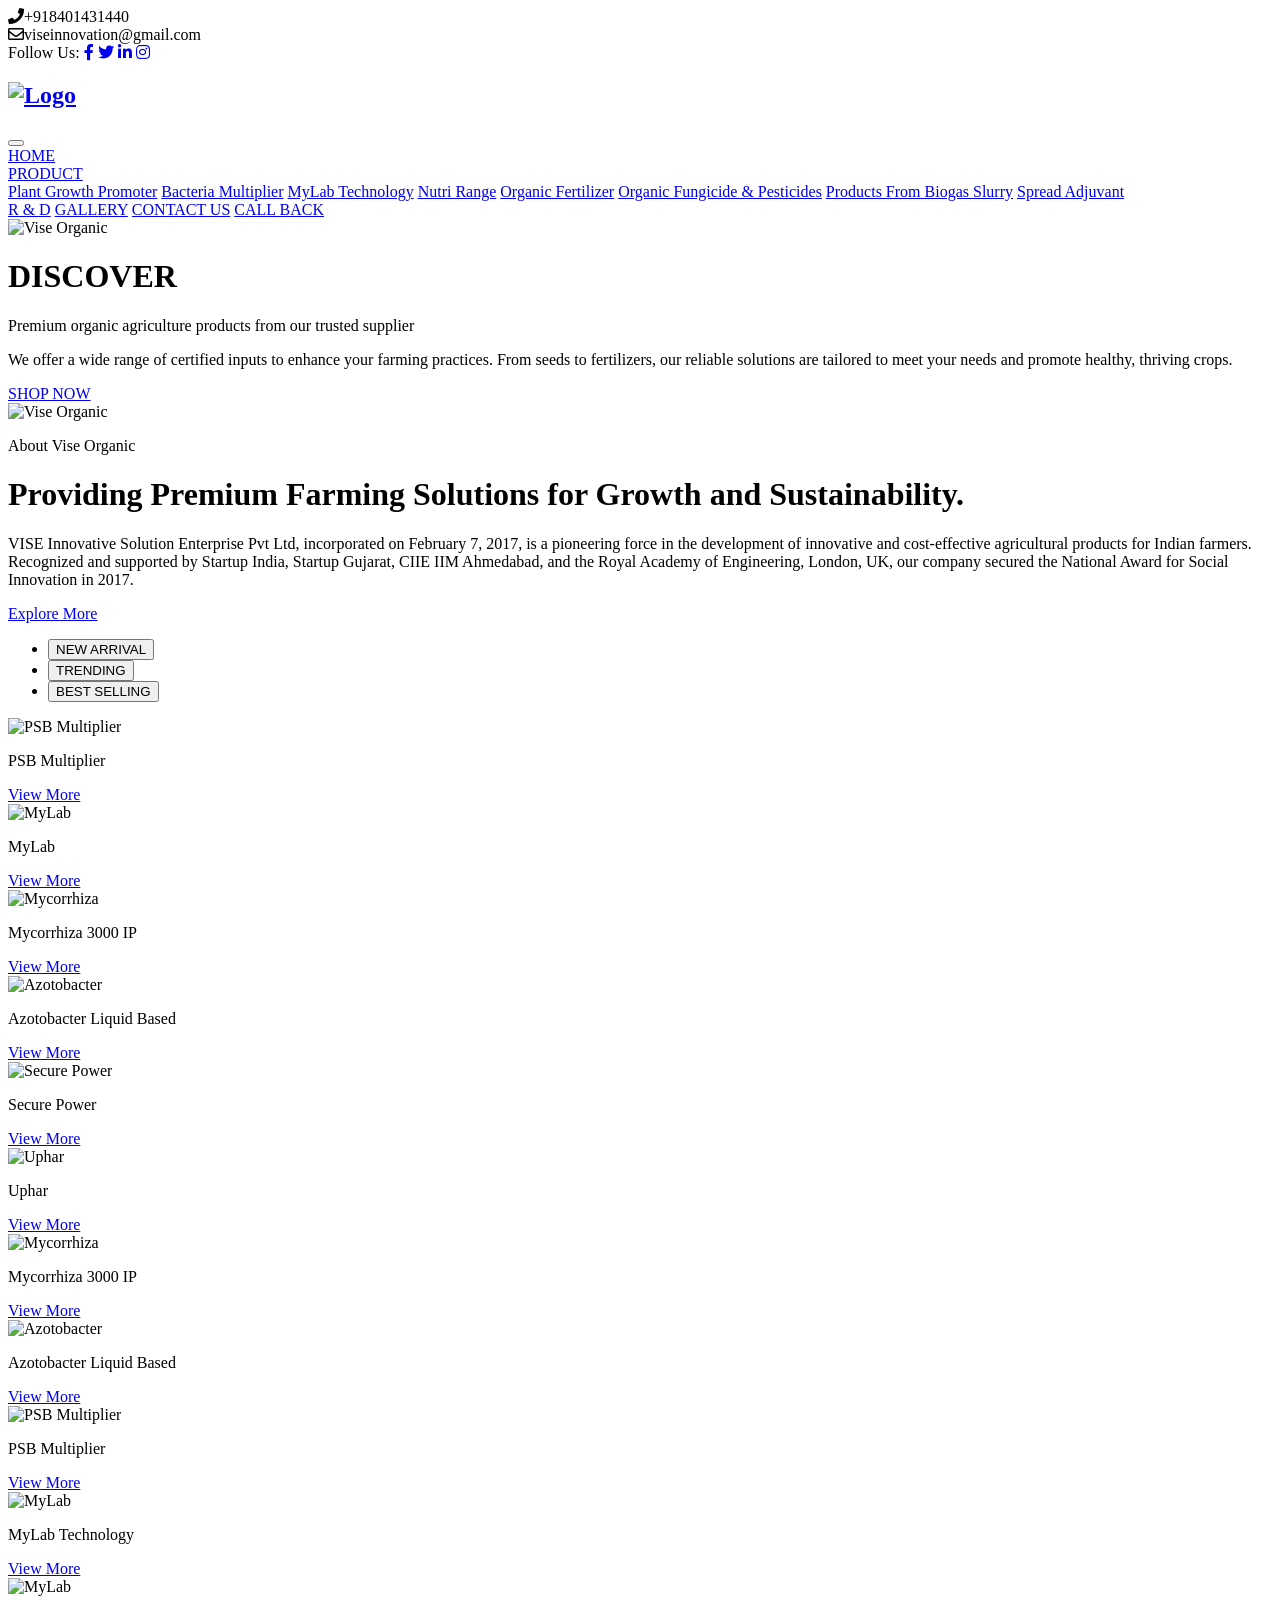
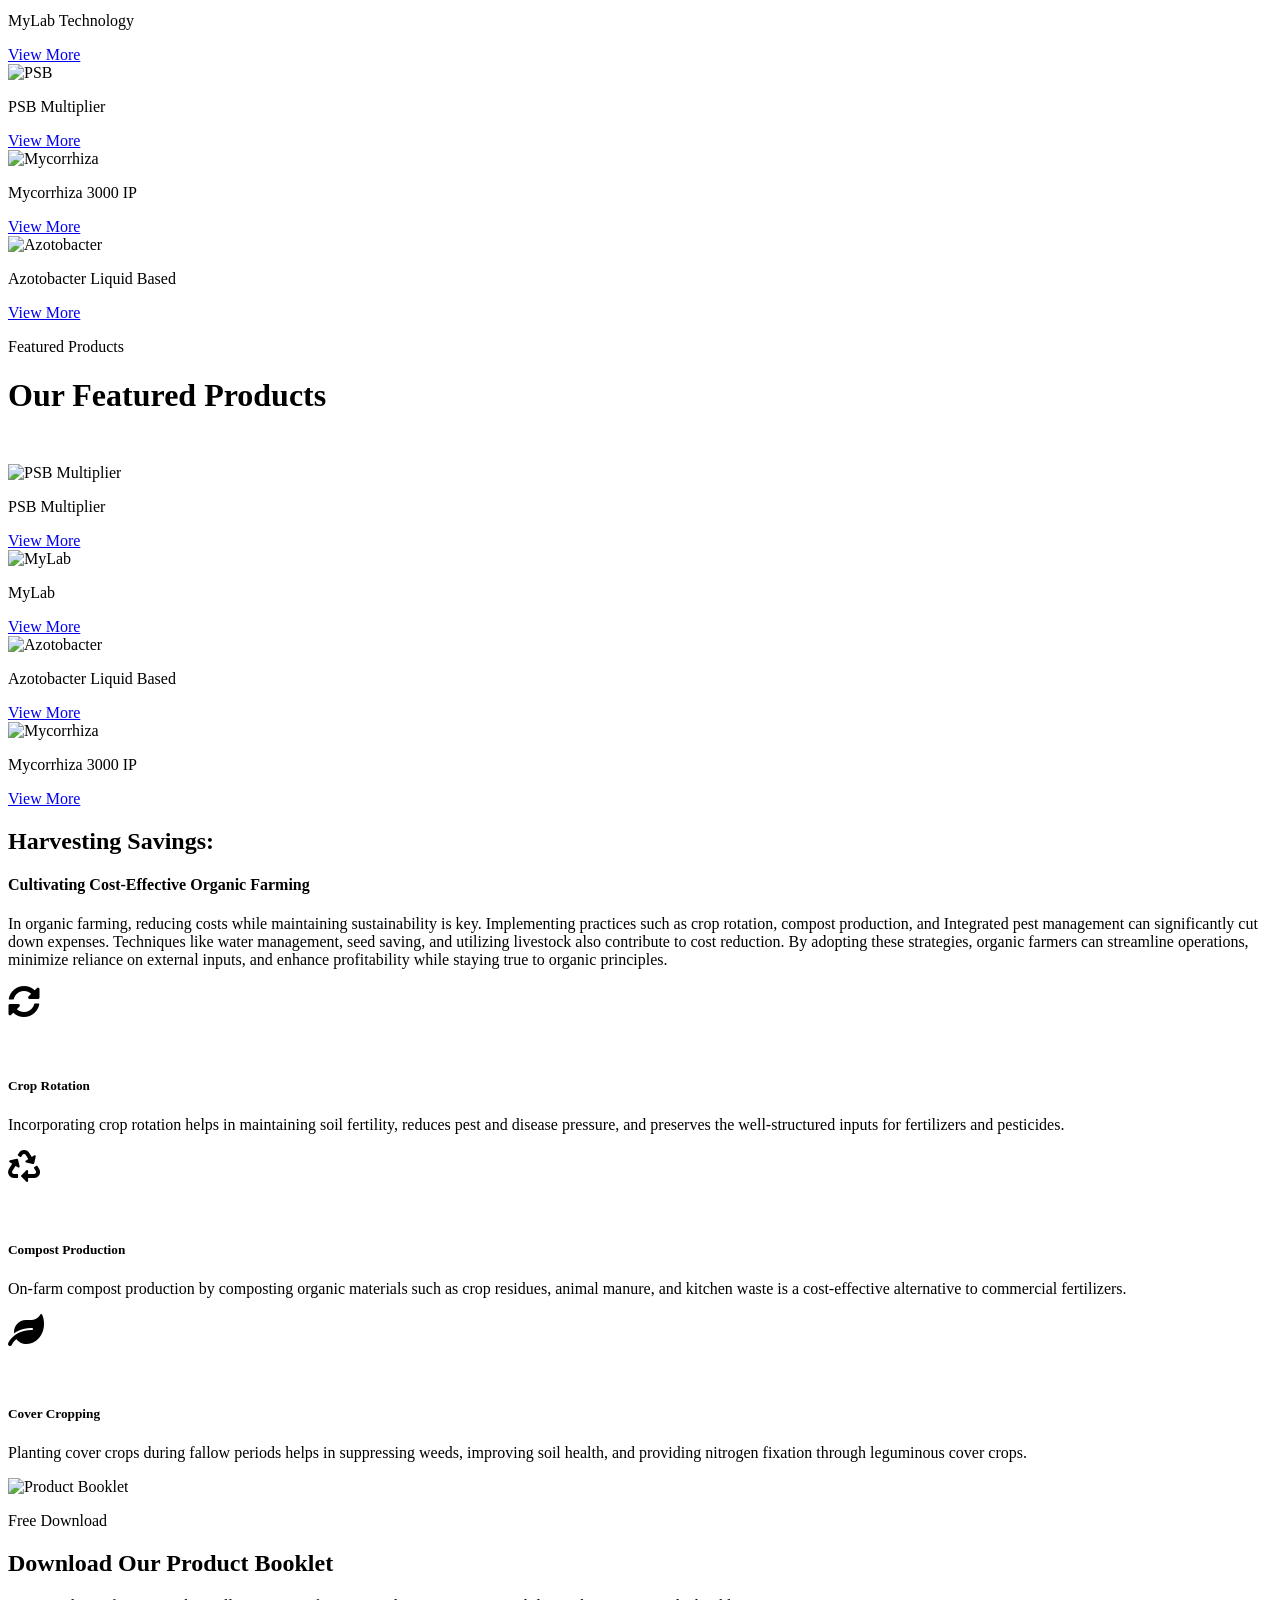
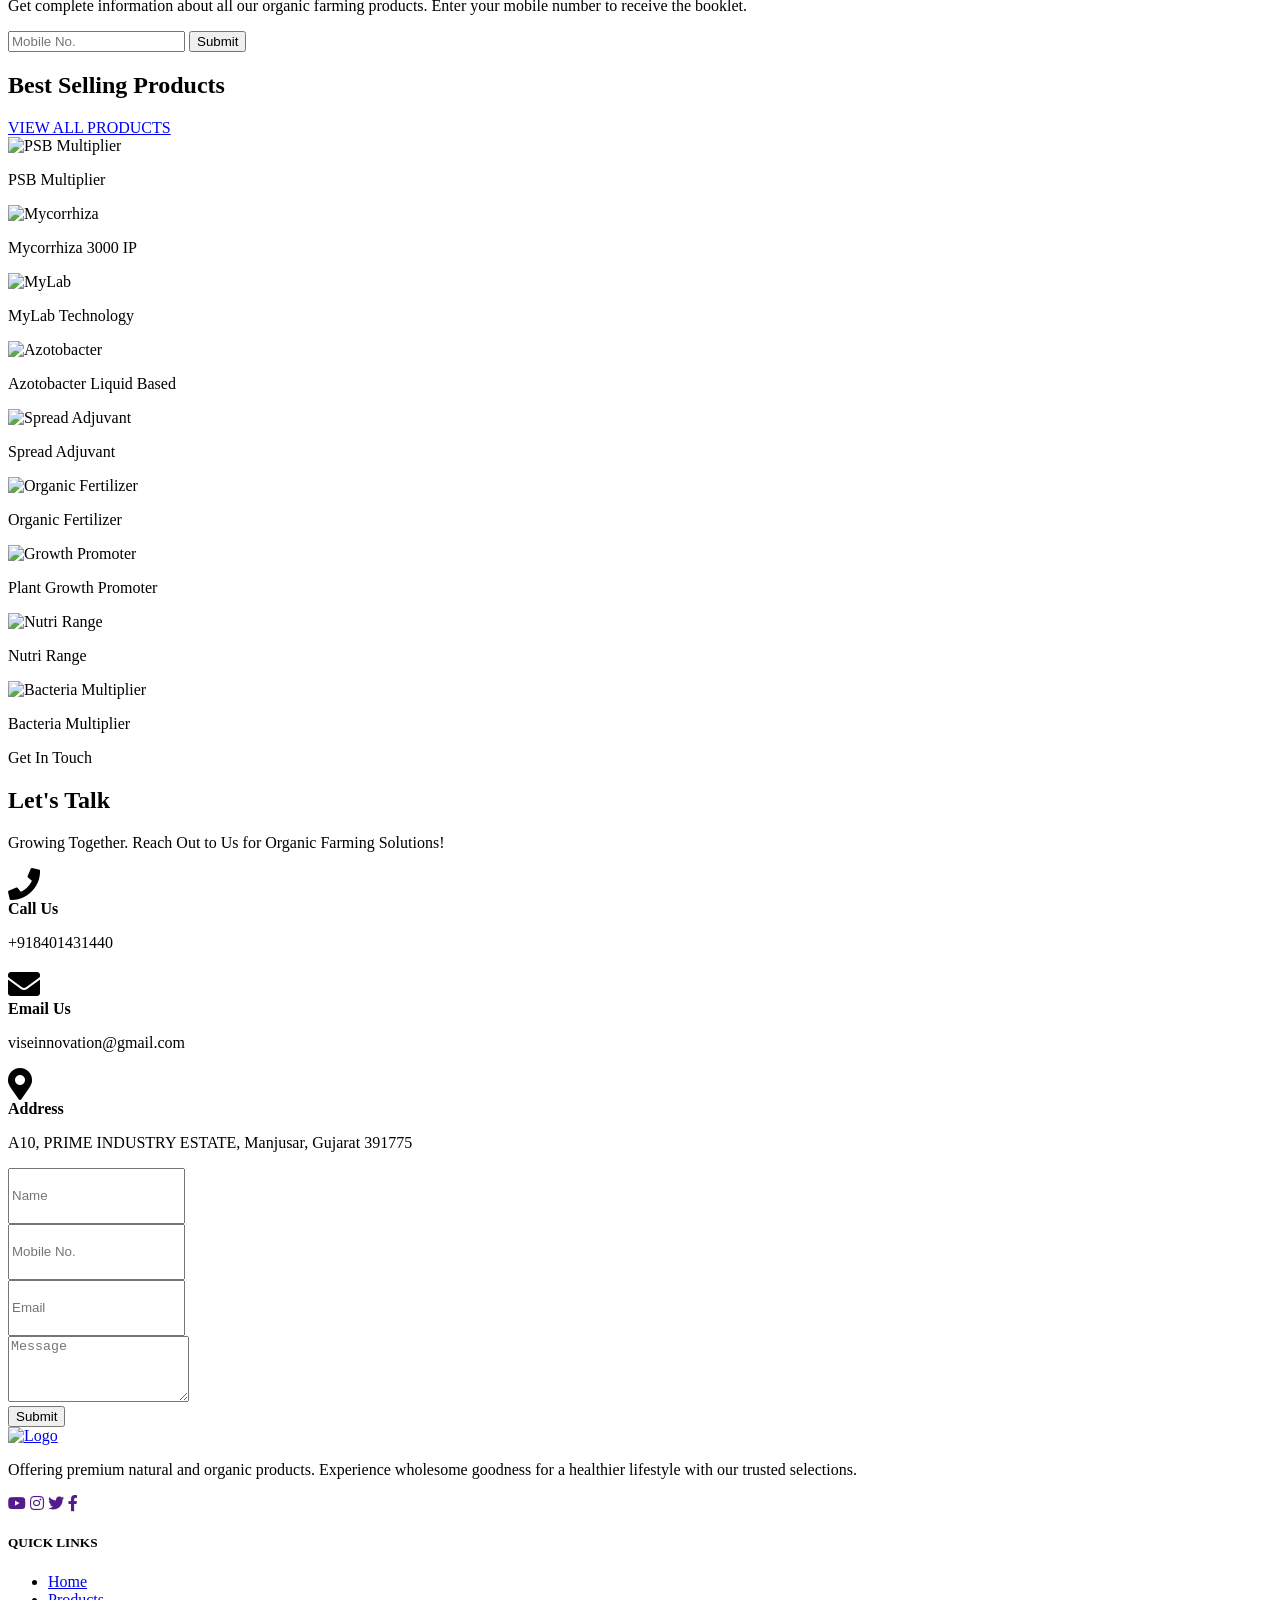
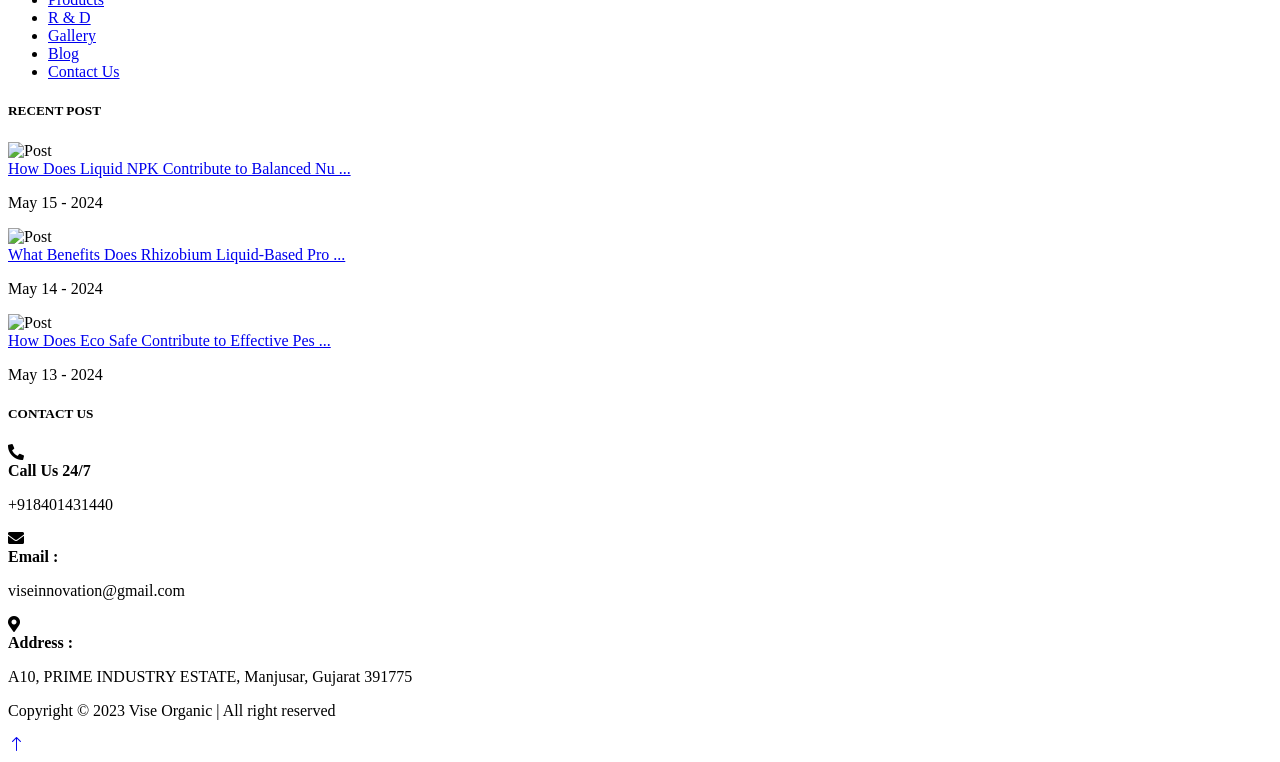
==== index.html @ 9ac1a43a "Add files via upload" ====
<!DOCTYPE html>
<html lang="en">
<head>
    <meta charset="utf-8">
    <title>Vise Organic</title>
    <meta content="width=device-width, initial-scale=1.0" name="viewport">
    <link href="img1/logo.jpg" rel="icon">
    <link rel="preconnect" href="https://fonts.googleapis.com">
    <link rel="preconnect" href="https://fonts.gstatic.com" crossorigin>
    <link href="https://fonts.googleapis.com/css2?family=Jost:wght@500;600;700&family=Open+Sans:wght@400;500&display=swap" rel="stylesheet">
    <link href="https://cdnjs.cloudflare.com/ajax/libs/font-awesome/5.10.0/css/all.min.css" rel="stylesheet">
    <link href="https://cdn.jsdelivr.net/npm/bootstrap-icons@1.4.1/font/bootstrap-icons.css" rel="stylesheet">
    <link href="lib/animate/animate.min.css" rel="stylesheet">
    <link href="lib/owlcarousel/assets/owl.carousel.min.css" rel="stylesheet">
    <link href="lib/lightbox/css/lightbox.min.css" rel="stylesheet">
    <link href="css/bootstrap.min.css" rel="stylesheet">
    <link href="css/style.css" rel="stylesheet">
</head>
<body>
    <!-- Spinner Start -->
    <div id="spinner" class="show bg-white position-fixed translate-middle w-100 vh-100 top-50 start-50 d-flex align-items-center justify-content-center">
        <div class="spinner-border text-primary spinner-custom" role="status"></div>
    </div>
    <!-- Spinner End -->

    <!-- Topbar Start -->
    <div class="container-fluid bg-dark text-light px-0 py-2">
        <div class="row gx-0 d-none d-lg-flex">
            <div class="col-lg-7 px-5 text-start">
                <div class="h-100 d-inline-flex align-items-center me-4">
                    <i class="fa fa-phone me-2"></i><span>+918401431440</span>
                </div>
                <div class="h-100 d-inline-flex align-items-center">
                    <span class="far fa-envelope me-2"></span><span>viseinnovation@gmail.com</span>
                </div>
            </div>
            <div class="col-lg-5 px-5 text-end">
                <div class="h-100 d-inline-flex align-items-center mx-n2">
                    <span>Follow Us:</span>
                    <a class="btn btn-link text-light" href="#" aria-label="Facebook"><i class="fab fa-facebook-f"></i></a>
                    <a class="btn btn-link text-light" href="#" aria-label="Twitter"><i class="fab fa-twitter"></i></a>
                    <a class="btn btn-link text-light" href="#" aria-label="LinkedIn"><i class="fab fa-linkedin-in"></i></a>
                    <a class="btn btn-link text-light" href="#" aria-label="Instagram"><i class="fab fa-instagram"></i></a>
                </div>
            </div>
        </div>
    </div>
    <!-- Topbar End -->

    <!-- Navbar Start -->
    <nav class="navbar navbar-expand-lg bg-white navbar-light sticky-top p-0">
        <a href="index.html" class="navbar-brand d-flex align-items-center px-4 px-lg-5">
            <h1 class="m-0"><img src="img1/logo1.png" alt="Logo" height="80" width="200"></h1>
        </a>
        <button type="button" class="navbar-toggler me-4" data-bs-toggle="collapse" data-bs-target="#navbarCollapse">
            <span class="navbar-toggler-icon"></span>
        </button>
        <div class="collapse navbar-collapse" id="navbarCollapse">
            <div class="navbar-nav ms-auto p-4 p-lg-0">
                <a href="index.html" class="nav-item nav-link active">HOME</a>
                <div class="nav-item dropdown">
                    <a href="Product.html" class="nav-link dropdown-toggle">PRODUCT</a>
                    <div class="dropdown-menu rounded-0 m-0">
                        <a href="Product.html#plant-growth" class="dropdown-item">Plant Growth Promoter</a>
                        <a href="Product.html#bacteria" class="dropdown-item">Bacteria Multiplier</a>
                        <a href="Product.html#mylab" class="dropdown-item">MyLab Technology</a>
                        <a href="Product.html#nutri" class="dropdown-item">Nutri Range</a>
                        <a href="Product.html#organic-fertilizer" class="dropdown-item">Organic Fertilizer</a>
                        <a href="Product.html#fungicide" class="dropdown-item">Organic Fungicide &amp; Pesticides</a>
                        <a href="Product.html#biogas" class="dropdown-item">Products From Biogas Slurry</a>
                        <a href="Product.html#spread" class="dropdown-item">Spread Adjuvant</a>
                    </div>
                </div>
                <a href="RandD.html" class="nav-item nav-link">R & D</a>
                <a href="gallery.html" class="nav-item nav-link">GALLERY</a>
                <a href="contact.html" class="nav-item nav-link">CONTACT US</a>
                <a href="callback.html" class="nav-item nav-link">CALL BACK</a>
            </div>
        </div>
    </nav>
    <!-- Navbar End -->

    <!-- Carousel Start -->
    <div class="container-fluid p-0">
        <div id="header-carousel" class="carousel slide" data-bs-ride="carousel">
            <div class="carousel-inner">
                <div class="carousel-item active">
                    <img class="w-100" src="img1/hero.jpg" alt="Vise Organic" style="max-height:600px;object-fit:cover;">
                    <div class="carousel-caption">
                        <div class="container">
                            <div class="row justify-content-start">
                                <div class="col-lg-8 text-start">
                                    <h1 class="display-1 text-white mb-2 animated slideInDown">DISCOVER</h1>
                                    <p class="text-white mb-2 fs-5">Premium organic agriculture products from our trusted supplier</p>
                                    <p class="text-white mb-4">We offer a wide range of certified inputs to enhance your farming practices. From seeds to fertilizers, our reliable solutions are tailored to meet your needs and promote healthy, thriving crops.</p>
                                    <a href="Product.html" class="btn btn-primary px-4 py-3">SHOP NOW</a>
                                </div>
                            </div>
                        </div>
                    </div>
                </div>
            </div>
        </div>
    </div>
    <!-- Carousel End -->

    <!-- About Start -->
    <div class="container-xxl py-5 bg-light">
        <div class="container">
            <div class="row g-5 align-items-center">
                <div class="col-lg-5 wow fadeInUp" data-wow-delay="0.1s">
                    <img class="img-fluid rounded" src="img1/home1.png" alt="Vise Organic">
                </div>
                <div class="col-lg-7 wow fadeInUp" data-wow-delay="0.3s">
                    <p class="fs-5 fw-bold text-primary">About Vise Organic</p>
                    <h1 class="display-5 mb-4">Providing Premium Farming Solutions for Growth and Sustainability.</h1>
                    <p class="mb-4">VISE Innovative Solution Enterprise Pvt Ltd, incorporated on February 7, 2017, is a pioneering force in the development of innovative and cost-effective agricultural products for Indian farmers. Recognized and supported by Startup India, Startup Gujarat, CIIE IIM Ahmedabad, and the Royal Academy of Engineering, London, UK, our company secured the National Award for Social Innovation in 2017.</p>
                    <a class="btn btn-primary py-3 px-4" href="RandD.html">Explore More</a>
                </div>
            </div>
        </div>
    </div>
    <!-- About End -->

    <!-- Product Tabs Start -->
    <div class="container-xxl py-5">
        <div class="container">
            <div class="text-center mb-4 wow fadeInUp" data-wow-delay="0.1s">
                <ul class="nav nav-pills justify-content-center gap-2 mb-4" id="productTabs">
                    <li class="nav-item"><button class="nav-link active px-4" data-bs-toggle="pill" data-bs-target="#newArrival">NEW ARRIVAL</button></li>
                    <li class="nav-item"><button class="nav-link px-4" data-bs-toggle="pill" data-bs-target="#trending">TRENDING</button></li>
                    <li class="nav-item"><button class="nav-link px-4" data-bs-toggle="pill" data-bs-target="#bestSelling">BEST SELLING</button></li>
                </ul>
            </div>
            <div class="tab-content">
                <div class="tab-pane fade show active" id="newArrival">
                    <div class="owl-carousel product-tab-carousel">
                        <div class="product-tab-card"><div class="product-tab-img"><img src="img1/PSB-Multiplier.jpg" alt="PSB Multiplier"></div><p class="product-tab-name">PSB Multiplier</p><a href="Product.html" class="btn btn-primary btn-sm w-100">View More</a></div>
                        <div class="product-tab-card"><div class="product-tab-img"><img src="img1/MyLab.jpg" alt="MyLab"></div><p class="product-tab-name">MyLab</p><a href="Product.html" class="btn btn-primary btn-sm w-100">View More</a></div>
                        <div class="product-tab-card"><div class="product-tab-img"><img src="img1/Mycorrhiza 3000 IP.jpg" alt="Mycorrhiza"></div><p class="product-tab-name">Mycorrhiza 3000 IP</p><a href="Product.html" class="btn btn-primary btn-sm w-100">View More</a></div>
                        <div class="product-tab-card"><div class="product-tab-img"><img src="img1/Azotobacter Liquid Based.jpg" alt="Azotobacter"></div><p class="product-tab-name">Azotobacter Liquid Based</p><a href="Product.html" class="btn btn-primary btn-sm w-100">View More</a></div>
                        <div class="product-tab-card"><div class="product-tab-img"><img src="img1/PSB-Multiplier.jpg" alt="Secure Power"></div><p class="product-tab-name">Secure Power</p><a href="Product.html" class="btn btn-primary btn-sm w-100">View More</a></div>
                        <div class="product-tab-card"><div class="product-tab-img"><img src="img1/MyLab.jpg" alt="Uphar"></div><p class="product-tab-name">Uphar</p><a href="Product.html" class="btn btn-primary btn-sm w-100">View More</a></div>
                    </div>
                </div>
                <div class="tab-pane fade" id="trending">
                    <div class="owl-carousel product-tab-carousel">
                        <div class="product-tab-card"><div class="product-tab-img"><img src="img1/Mycorrhiza 3000 IP.jpg" alt="Mycorrhiza"></div><p class="product-tab-name">Mycorrhiza 3000 IP</p><a href="Product.html" class="btn btn-primary btn-sm w-100">View More</a></div>
                        <div class="product-tab-card"><div class="product-tab-img"><img src="img1/Azotobacter Liquid Based.jpg" alt="Azotobacter"></div><p class="product-tab-name">Azotobacter Liquid Based</p><a href="Product.html" class="btn btn-primary btn-sm w-100">View More</a></div>
                        <div class="product-tab-card"><div class="product-tab-img"><img src="img1/PSB-Multiplier.jpg" alt="PSB Multiplier"></div><p class="product-tab-name">PSB Multiplier</p><a href="Product.html" class="btn btn-primary btn-sm w-100">View More</a></div>
                        <div class="product-tab-card"><div class="product-tab-img"><img src="img1/MyLab.jpg" alt="MyLab"></div><p class="product-tab-name">MyLab Technology</p><a href="Product.html" class="btn btn-primary btn-sm w-100">View More</a></div>
                    </div>
                </div>
                <div class="tab-pane fade" id="bestSelling">
                    <div class="owl-carousel product-tab-carousel">
                        <div class="product-tab-card"><div class="product-tab-img"><img src="img1/MyLab.jpg" alt="MyLab"></div><p class="product-tab-name">MyLab Technology</p><a href="Product.html" class="btn btn-primary btn-sm w-100">View More</a></div>
                        <div class="product-tab-card"><div class="product-tab-img"><img src="img1/PSB-Multiplier.jpg" alt="PSB"></div><p class="product-tab-name">PSB Multiplier</p><a href="Product.html" class="btn btn-primary btn-sm w-100">View More</a></div>
                        <div class="product-tab-card"><div class="product-tab-img"><img src="img1/Mycorrhiza 3000 IP.jpg" alt="Mycorrhiza"></div><p class="product-tab-name">Mycorrhiza 3000 IP</p><a href="Product.html" class="btn btn-primary btn-sm w-100">View More</a></div>
                        <div class="product-tab-card"><div class="product-tab-img"><img src="img1/Azotobacter Liquid Based.jpg" alt="Azotobacter"></div><p class="product-tab-name">Azotobacter Liquid Based</p><a href="Product.html" class="btn btn-primary btn-sm w-100">View More</a></div>
                    </div>
                </div>
            </div>
        </div>
    </div>
    <!-- Product Tabs End -->

    <!-- Featured Products Start -->
    <div class="container-xxl py-5 bg-light">
        <div class="container">
            <div class="text-center wow fadeInUp" data-wow-delay="0.1s" style="margin-bottom:50px;">
                <p class="fs-5 fw-bold text-primary">Featured Products</p>
                <h1 class="display-5 mb-3">Our Featured Products</h1>
            </div>
            <div class="owl-carousel product-tab-carousel">
                <div class="product-tab-card"><div class="product-tab-img"><img src="img1/PSB-Multiplier.jpg" alt="PSB Multiplier"></div><p class="product-tab-name">PSB Multiplier</p><a href="Product.html" class="btn btn-primary btn-sm w-100">View More</a></div>
                <div class="product-tab-card"><div class="product-tab-img"><img src="img1/MyLab.jpg" alt="MyLab"></div><p class="product-tab-name">MyLab</p><a href="Product.html" class="btn btn-primary btn-sm w-100">View More</a></div>
                <div class="product-tab-card"><div class="product-tab-img"><img src="img1/Azotobacter Liquid Based.jpg" alt="Azotobacter"></div><p class="product-tab-name">Azotobacter Liquid Based</p><a href="Product.html" class="btn btn-primary btn-sm w-100">View More</a></div>
                <div class="product-tab-card"><div class="product-tab-img"><img src="img1/Mycorrhiza 3000 IP.jpg" alt="Mycorrhiza"></div><p class="product-tab-name">Mycorrhiza 3000 IP</p><a href="Product.html" class="btn btn-primary btn-sm w-100">View More</a></div>
            </div>
        </div>
    </div>
    <!-- Featured Products End -->

    <!-- Harvesting Savings Start -->
    <div class="container-fluid py-5" style="background-color: var(--dark);">
        <div class="container py-3">
            <div class="row g-5 align-items-center">
                <div class="col-lg-5 wow fadeInUp" data-wow-delay="0.1s">
                    <h2 class="text-white fw-bold mb-3">Harvesting Savings:</h2>
                    <h4 class="text-white mb-0">Cultivating Cost-Effective Organic Farming</h4>
                </div>
                <div class="col-lg-7 wow fadeInUp" data-wow-delay="0.3s">
                    <p class="text-white mb-0">In organic farming, reducing costs while maintaining sustainability is key. Implementing practices such as crop rotation, compost production, and Integrated pest management can significantly cut down expenses. Techniques like water management, seed saving, and utilizing livestock also contribute to cost reduction. By adopting these strategies, organic farmers can streamline operations, minimize reliance on external inputs, and enhance profitability while staying true to organic principles.</p>
                </div>
            </div>
        </div>
    </div>
    <!-- Harvesting Savings End -->

    <!-- Organic Practices Start -->
    <div class="container-xxl py-5">
        <div class="container">
            <div class="row g-4">
                <div class="col-lg-4 col-md-6 wow fadeInUp" data-wow-delay="0.1s">
                    <div class="bg-light rounded p-4 h-100 text-center">
                        <div class="d-inline-flex align-items-center justify-content-center bg-white rounded-circle mb-4" style="width:70px;height:70px;">
                            <i class="fa fa-sync-alt fa-2x text-primary"></i>
                        </div>
                        <h5 class="mb-3">Crop Rotation</h5>
                        <p class="text-muted mb-0">Incorporating crop rotation helps in maintaining soil fertility, reduces pest and disease pressure, and preserves the well-structured inputs for fertilizers and pesticides.</p>
                    </div>
                </div>
                <div class="col-lg-4 col-md-6 wow fadeInUp" data-wow-delay="0.3s">
                    <div class="bg-light rounded p-4 h-100 text-center">
                        <div class="d-inline-flex align-items-center justify-content-center bg-white rounded-circle mb-4" style="width:70px;height:70px;">
                            <i class="fa fa-recycle fa-2x text-primary"></i>
                        </div>
                        <h5 class="mb-3">Compost Production</h5>
                        <p class="text-muted mb-0">On-farm compost production by composting organic materials such as crop residues, animal manure, and kitchen waste is a cost-effective alternative to commercial fertilizers.</p>
                    </div>
                </div>
                <div class="col-lg-4 col-md-6 wow fadeInUp" data-wow-delay="0.5s">
                    <div class="bg-light rounded p-4 h-100 text-center">
                        <div class="d-inline-flex align-items-center justify-content-center bg-white rounded-circle mb-4" style="width:70px;height:70px;">
                            <i class="fa fa-leaf fa-2x text-primary"></i>
                        </div>
                        <h5 class="mb-3">Cover Cropping</h5>
                        <p class="text-muted mb-0">Planting cover crops during fallow periods helps in suppressing weeds, improving soil health, and providing nitrogen fixation through leguminous cover crops.</p>
                    </div>
                </div>
            </div>
        </div>
    </div>
    <!-- Organic Practices End -->

    <!-- Product Booklet Start -->
    <div class="container-xxl py-5 bg-light">
        <div class="container">
            <div class="row g-5 align-items-center justify-content-center">
                <div class="col-lg-4 col-md-5 wow fadeInUp" data-wow-delay="0.1s">
                    <img class="img-fluid rounded" src="img1/home1.png" alt="Product Booklet">
                </div>
                <div class="col-lg-5 col-md-7 wow fadeInUp" data-wow-delay="0.3s">
                    <p class="fs-5 fw-bold text-primary">Free Download</p>
                    <h2 class="display-6 mb-3">Download Our Product Booklet</h2>
                    <p class="mb-4 text-muted">Get complete information about all our organic farming products. Enter your mobile number to receive the booklet.</p>
                    <div class="d-flex gap-2">
                        <input type="tel" class="form-control border-primary" placeholder="Mobile No." style="max-width:220px;">
                        <button class="btn btn-primary px-4">Submit</button>
                    </div>
                </div>
            </div>
        </div>
    </div>
    <!-- Product Booklet End -->

    <!-- Best Selling Products Start -->
    <div class="container-xxl py-5">
        <div class="container">
            <div class="d-flex justify-content-between align-items-center mb-4 wow fadeInUp" data-wow-delay="0.1s">
                <h2 class="display-6 mb-0">Best Selling Products</h2>
                <a href="Product.html" class="btn btn-outline-primary">VIEW ALL PRODUCTS</a>
            </div>
            <div class="owl-carousel product-tab-carousel">
                <div class="best-sell-card"><div class="best-sell-img"><img src="img1/PSB-Multiplier.jpg" alt="PSB Multiplier"></div><p class="best-sell-title">PSB Multiplier</p></div>
                <div class="best-sell-card"><div class="best-sell-img"><img src="img1/Mycorrhiza 3000 IP.jpg" alt="Mycorrhiza"></div><p class="best-sell-title">Mycorrhiza 3000 IP</p></div>
                <div class="best-sell-card"><div class="best-sell-img"><img src="img1/MyLab.jpg" alt="MyLab"></div><p class="best-sell-title">MyLab Technology</p></div>
                <div class="best-sell-card"><div class="best-sell-img"><img src="img1/Azotobacter Liquid Based.jpg" alt="Azotobacter"></div><p class="best-sell-title">Azotobacter Liquid Based</p></div>
                <div class="best-sell-card"><div class="best-sell-img"><img src="img1/PSB-Multiplier.jpg" alt="Spread Adjuvant"></div><p class="best-sell-title">Spread Adjuvant</p></div>
                <div class="best-sell-card"><div class="best-sell-img"><img src="img1/Mycorrhiza 3000 IP.jpg" alt="Organic Fertilizer"></div><p class="best-sell-title">Organic Fertilizer</p></div>
                <div class="best-sell-card"><div class="best-sell-img"><img src="img1/MyLab.jpg" alt="Growth Promoter"></div><p class="best-sell-title">Plant Growth Promoter</p></div>
                <div class="best-sell-card"><div class="best-sell-img"><img src="img1/Azotobacter Liquid Based.jpg" alt="Nutri Range"></div><p class="best-sell-title">Nutri Range</p></div>
                <div class="best-sell-card"><div class="best-sell-img"><img src="img1/PSB-Multiplier.jpg" alt="Bacteria Multiplier"></div><p class="best-sell-title">Bacteria Multiplier</p></div>
            </div>
        </div>
    </div>
    <!-- Best Selling Products End -->

    <!-- Let's Talk Start -->
    <div class="container-xxl py-5 bg-light">
        <div class="container">
            <div class="row g-5 align-items-center">
                <div class="col-lg-5 wow fadeInUp" data-wow-delay="0.1s">
                    <p class="fs-5 fw-bold text-primary">Get In Touch</p>
                    <h2 class="display-6 mb-3">Let's Talk</h2>
                    <p class="text-muted">Growing Together. Reach Out to Us for Organic Farming Solutions!</p>
                    <div class="mt-4">
                        <div class="d-flex align-items-center mb-3">
                            <i class="fa fa-phone fa-2x text-primary me-3"></i>
                            <div><strong>Call Us</strong><p class="mb-0">+918401431440</p></div>
                        </div>
                        <div class="d-flex align-items-center mb-3">
                            <i class="fa fa-envelope fa-2x text-primary me-3"></i>
                            <div><strong>Email Us</strong><p class="mb-0">viseinnovation@gmail.com</p></div>
                        </div>
                        <div class="d-flex align-items-center">
                            <i class="fa fa-map-marker-alt fa-2x text-primary me-3"></i>
                            <div><strong>Address</strong><p class="mb-0">A10, PRIME INDUSTRY ESTATE, Manjusar, Gujarat 391775</p></div>
                        </div>
                    </div>
                </div>
                <div class="col-lg-7 wow fadeInUp" data-wow-delay="0.3s">
                    <div class="bg-primary rounded p-5">
                        <div class="row g-3">
                            <div class="col-12"><input type="text" class="form-control border-0 bg-white" placeholder="Name" style="height:50px;"></div>
                            <div class="col-12"><input type="tel" class="form-control border-0 bg-white" placeholder="Mobile No." style="height:50px;"></div>
                            <div class="col-12"><input type="email" class="form-control border-0 bg-white" placeholder="Email" style="height:50px;"></div>
                            <div class="col-12"><textarea class="form-control border-0 bg-white" placeholder="Message" rows="4"></textarea></div>
                            <div class="col-12"><button class="btn btn-dark w-100 py-3 fw-bold">Submit</button></div>
                        </div>
                    </div>
                </div>
            </div>
        </div>
    </div>
    <!-- Let's Talk End -->

    <!-- Footer Start -->
    <div class="container-fluid footer-light mt-5 py-5 wow fadeIn" data-wow-delay="0.1s">
        <div class="container py-4">
            <div class="row g-5">
                <div class="col-lg-3 col-md-6">
                    <a href="index.html"><img src="img1/logo1.png" alt="Logo" height="60" class="mb-3"></a>
                    <p class="footer-desc">Offering premium natural and organic products. Experience wholesome goodness for a healthier lifestyle with our trusted selections.</p>
                    <div class="d-flex gap-2 mt-3">
                        <a class="footer-social-btn" href="" aria-label="YouTube"><i class="fab fa-youtube"></i></a>
                        <a class="footer-social-btn" href="" aria-label="Instagram"><i class="fab fa-instagram"></i></a>
                        <a class="footer-social-btn" href="" aria-label="Twitter"><i class="fab fa-twitter"></i></a>
                        <a class="footer-social-btn" href="" aria-label="Facebook"><i class="fab fa-facebook-f"></i></a>
                    </div>
                </div>
                <div class="col-lg-2 col-md-6">
                    <h5 class="footer-heading">QUICK LINKS</h5>
                    <div class="footer-divider"></div>
                    <ul class="footer-links">
                        <li><a href="index.html">Home</a></li>
                        <li><a href="Product.html">Products</a></li>
                        <li><a href="RandD.html">R &amp; D</a></li>
                        <li><a href="gallery.html">Gallery</a></li>
                        <li><a href="blog.html">Blog</a></li>
                        <li><a href="contact.html">Contact Us</a></li>
                    </ul>
                </div>
                <div class="col-lg-4 col-md-6">
                    <h5 class="footer-heading">RECENT POST</h5>
                    <div class="footer-divider"></div>
                    <div class="footer-post d-flex align-items-start mb-3">
                        <img src="img1/PSB-Multiplier.jpg" alt="Post" class="footer-post-img me-3">
                        <div><a href="blog.html" class="footer-post-title">How Does Liquid NPK Contribute to Balanced Nu ...</a><p class="footer-post-date">May 15 - 2024</p></div>
                    </div>
                    <div class="footer-post d-flex align-items-start mb-3">
                        <img src="img1/Azotobacter Liquid Based.jpg" alt="Post" class="footer-post-img me-3">
                        <div><a href="blog.html" class="footer-post-title">What Benefits Does Rhizobium Liquid-Based Pro ...</a><p class="footer-post-date">May 14 - 2024</p></div>
                    </div>
                    <div class="footer-post d-flex align-items-start">
                        <img src="img1/MyLab.jpg" alt="Post" class="footer-post-img me-3">
                        <div><a href="blog.html" class="footer-post-title">How Does Eco Safe Contribute to Effective Pes ...</a><p class="footer-post-date">May 13 - 2024</p></div>
                    </div>
                </div>
                <div class="col-lg-3 col-md-6">
                    <h5 class="footer-heading">CONTACT US</h5>
                    <div class="footer-divider"></div>
                    <div class="d-flex align-items-start mb-3">
                        <i class="fa fa-phone-alt footer-contact-icon me-3 mt-1"></i>
                        <div><strong>Call Us 24/7</strong><p class="mb-0">+918401431440</p></div>
                    </div>
                    <div class="d-flex align-items-start mb-3">
                        <i class="fa fa-envelope footer-contact-icon me-3 mt-1"></i>
                        <div><strong>Email :</strong><p class="mb-0">viseinnovation@gmail.com</p></div>
                    </div>
                    <div class="d-flex align-items-start">
                        <i class="fa fa-map-marker-alt footer-contact-icon me-3 mt-1"></i>
                        <div><strong>Address :</strong><p class="mb-0">A10, PRIME INDUSTRY ESTATE, Manjusar, Gujarat 391775</p></div>
                    </div>
                </div>
            </div>
        </div>
    </div>
    <!-- Footer End -->

    <!-- Copyright Start -->
    <div class="container-fluid footer-copyright py-3">
        <div class="container text-center">
            <p class="mb-0">Copyright &copy; 2023 Vise Organic | All right reserved</p>
        </div>
    </div>
    <!-- Copyright End -->

    <!-- Back to Top -->
    <a href="#" class="btn btn-lg btn-primary btn-lg-square rounded-circle back-to-top" aria-label="Back to top"><i class="bi bi-arrow-up"></i></a>

    <!-- JavaScript Libraries -->
    <script src="https://code.jquery.com/jquery-3.4.1.min.js"></script>
    <script src="https://cdn.jsdelivr.net/npm/bootstrap@5.0.0/dist/js/bootstrap.bundle.min.js"></script>
    <script src="lib/wow/wow.min.js"></script>
    <script src="lib/easing/easing.min.js"></script>
    <script src="lib/waypoints/waypoints.min.js"></script>
    <script src="lib/owlcarousel/owl.carousel.min.js"></script>
    <script src="lib/counterup/counterup.min.js"></script>
    <script src="lib/parallax/parallax.min.js"></script>
    <script src="lib/isotope/isotope.pkgd.min.js"></script>
    <script src="lib/lightbox/js/lightbox.min.js"></script>
    <script src="js/main.js"></script>
</body>
</html>
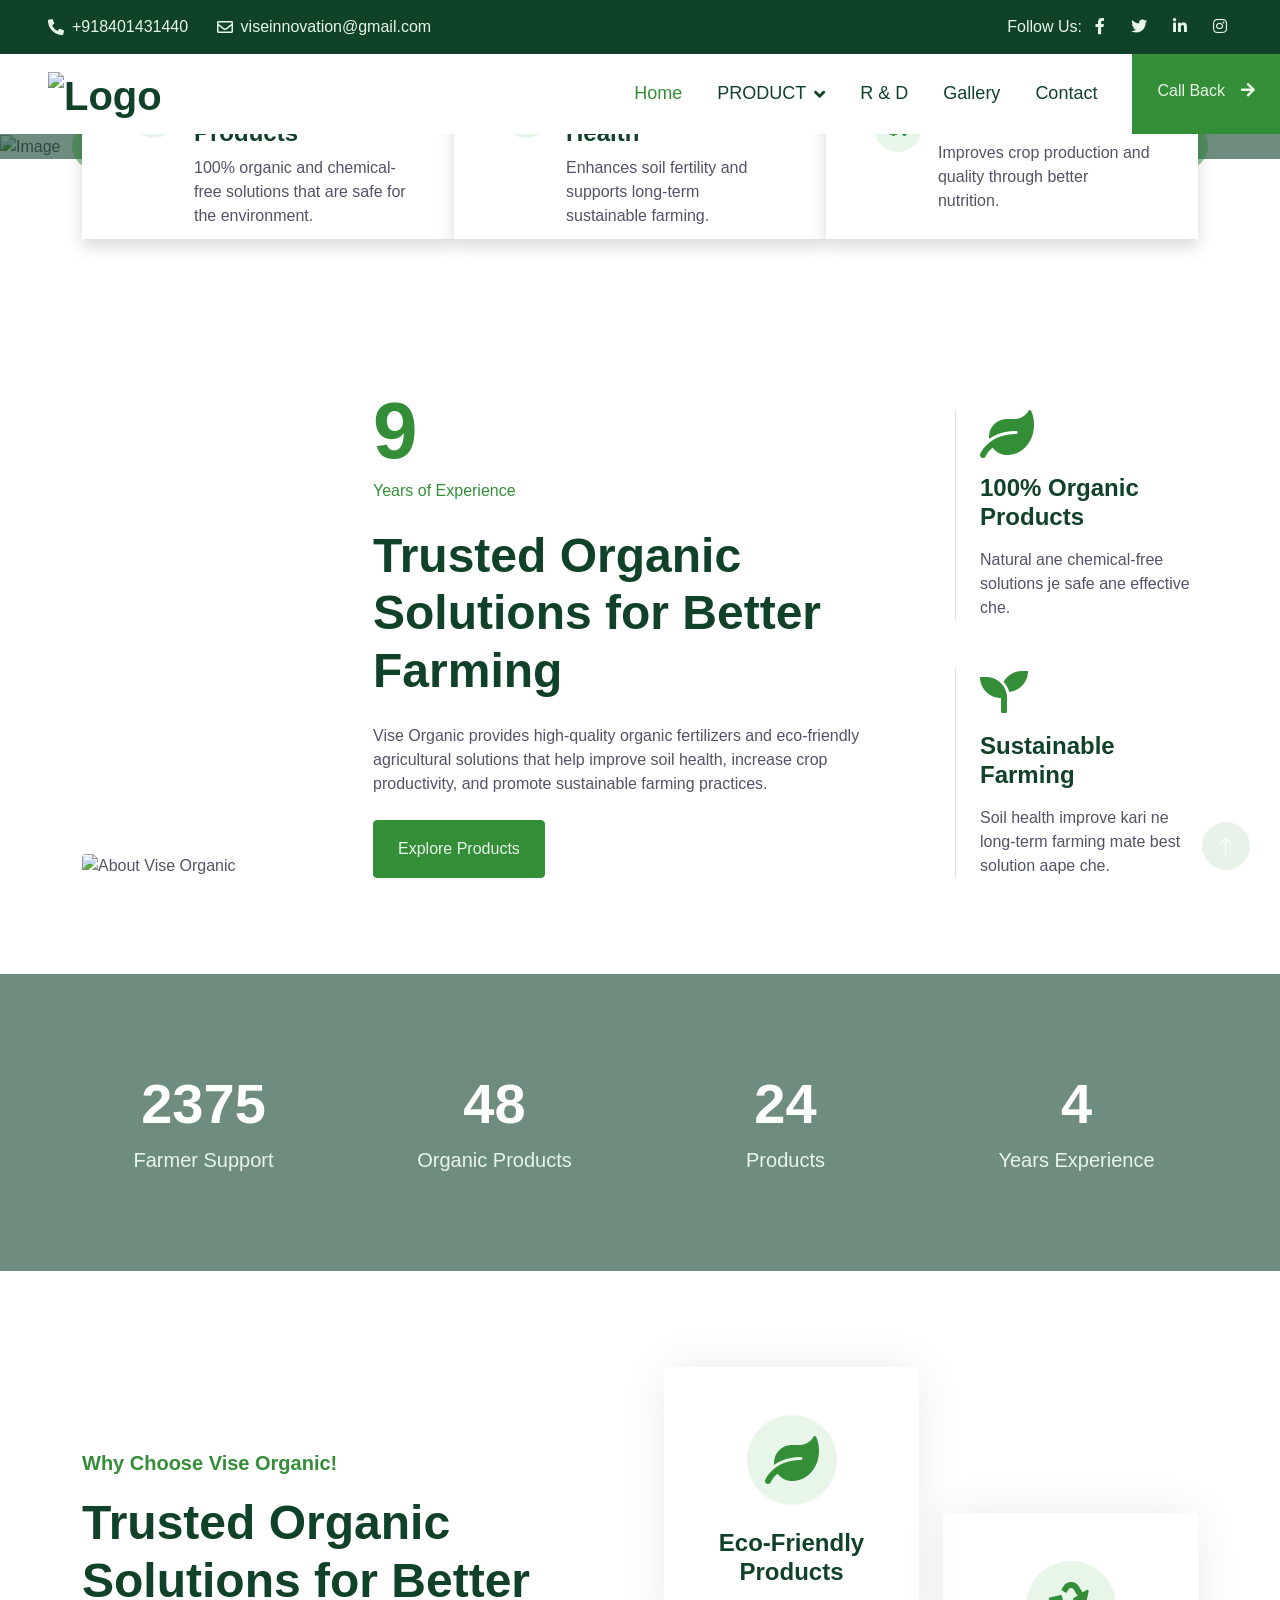
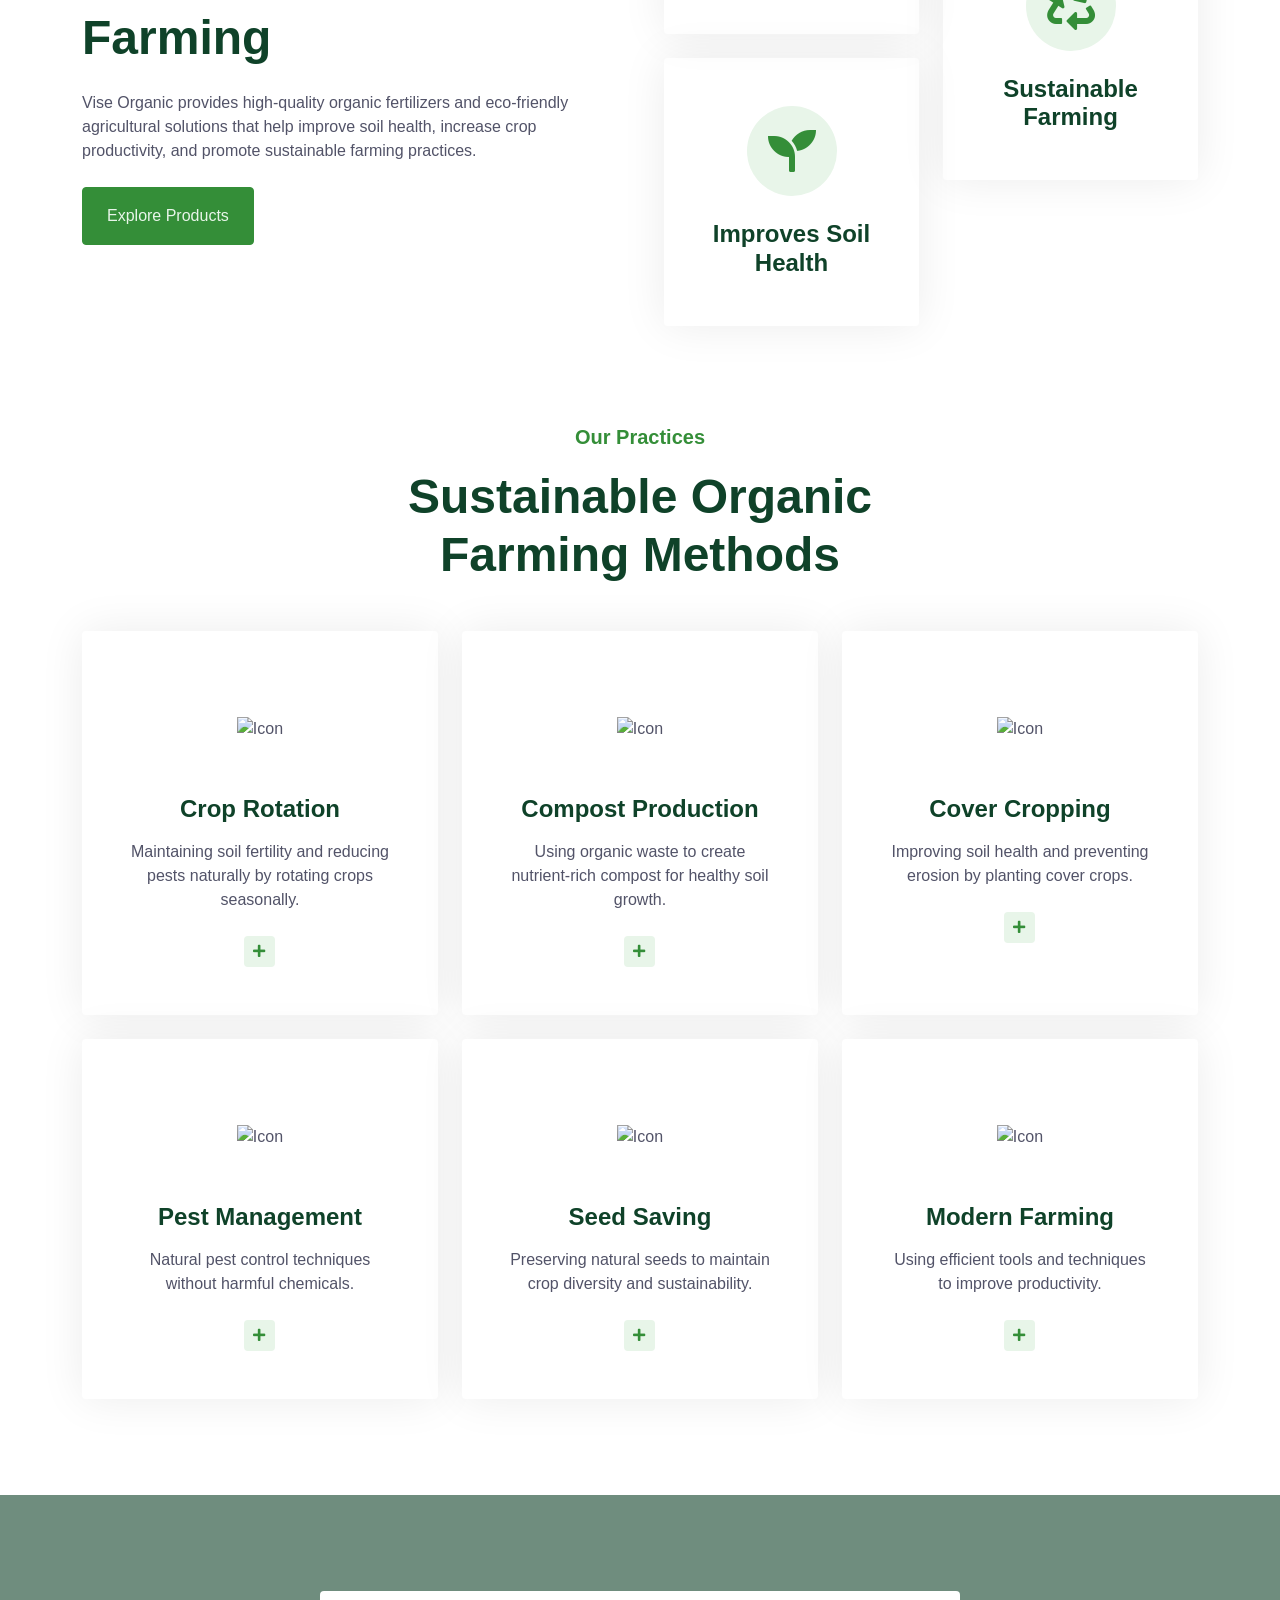
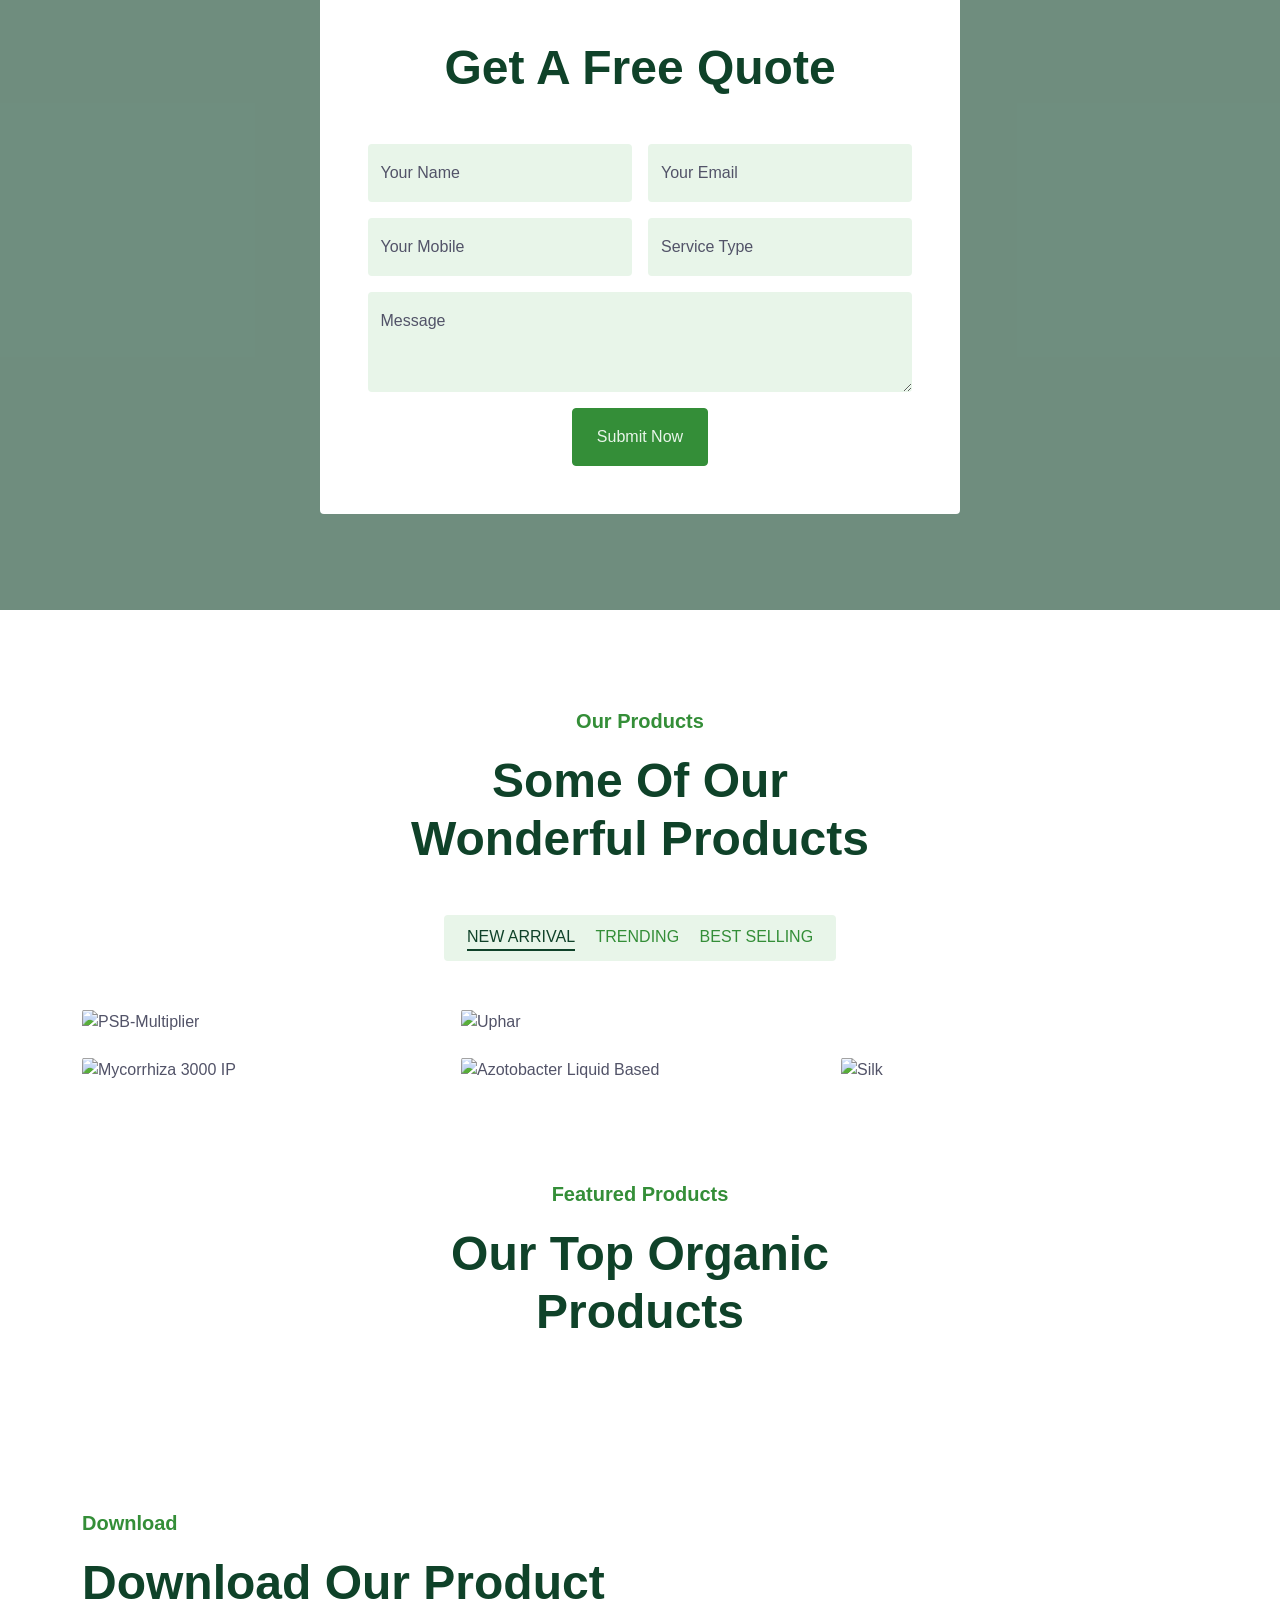
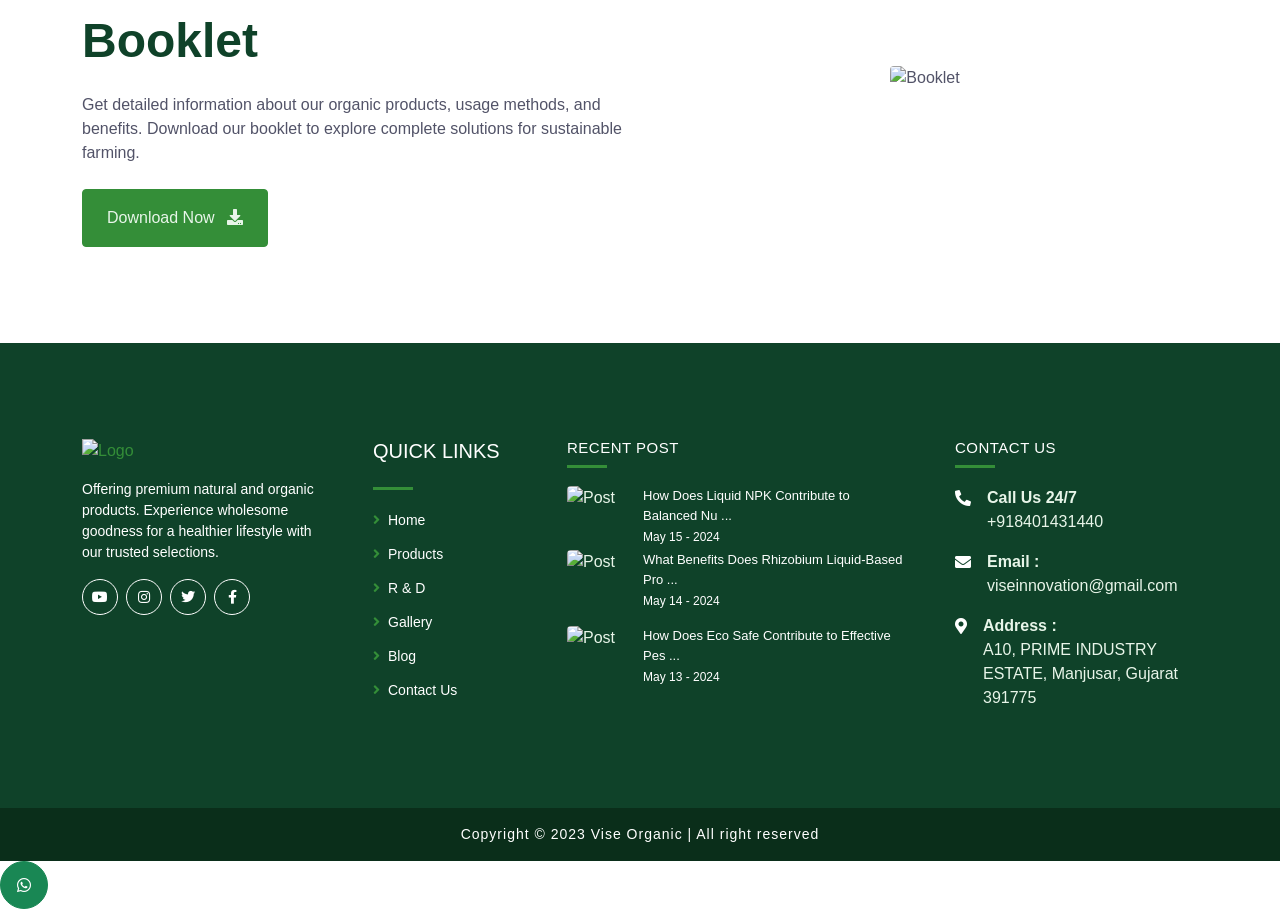
==== commit 9eb320b5: "Add files via upload" ====
--- a/index.html
+++ b/index.html
@@ -1,405 +1,826 @@
-<!DOCTYPE html>
-<html lang="en">
-<head>
-    <meta charset="utf-8">
-    <title>Vise Organic</title>
-    <meta content="width=device-width, initial-scale=1.0" name="viewport">
-    <link href="img1/logo.jpg" rel="icon">
-    <link rel="preconnect" href="https://fonts.googleapis.com">
-    <link rel="preconnect" href="https://fonts.gstatic.com" crossorigin>
-    <link href="https://fonts.googleapis.com/css2?family=Jost:wght@500;600;700&family=Open+Sans:wght@400;500&display=swap" rel="stylesheet">
-    <link href="https://cdnjs.cloudflare.com/ajax/libs/font-awesome/5.10.0/css/all.min.css" rel="stylesheet">
-    <link href="https://cdn.jsdelivr.net/npm/bootstrap-icons@1.4.1/font/bootstrap-icons.css" rel="stylesheet">
-    <link href="lib/animate/animate.min.css" rel="stylesheet">
-    <link href="lib/owlcarousel/assets/owl.carousel.min.css" rel="stylesheet">
-    <link href="lib/lightbox/css/lightbox.min.css" rel="stylesheet">
-    <link href="css/bootstrap.min.css" rel="stylesheet">
-    <link href="css/style.css" rel="stylesheet">
-</head>
-<body>
-    <!-- Spinner Start -->
-    <div id="spinner" class="show bg-white position-fixed translate-middle w-100 vh-100 top-50 start-50 d-flex align-items-center justify-content-center">
-        <div class="spinner-border text-primary spinner-custom" role="status"></div>
-    </div>
-    <!-- Spinner End -->
-
-    <!-- Topbar Start -->
-    <div class="container-fluid bg-dark text-light px-0 py-2">
-        <div class="row gx-0 d-none d-lg-flex">
-            <div class="col-lg-7 px-5 text-start">
-                <div class="h-100 d-inline-flex align-items-center me-4">
-                    <i class="fa fa-phone me-2"></i><span>+918401431440</span>
-                </div>
-                <div class="h-100 d-inline-flex align-items-center">
-                    <span class="far fa-envelope me-2"></span><span>viseinnovation@gmail.com</span>
-                </div>
-            </div>
-            <div class="col-lg-5 px-5 text-end">
-                <div class="h-100 d-inline-flex align-items-center mx-n2">
-                    <span>Follow Us:</span>
-                    <a class="btn btn-link text-light" href="#" aria-label="Facebook"><i class="fab fa-facebook-f"></i></a>
-                    <a class="btn btn-link text-light" href="#" aria-label="Twitter"><i class="fab fa-twitter"></i></a>
-                    <a class="btn btn-link text-light" href="#" aria-label="LinkedIn"><i class="fab fa-linkedin-in"></i></a>
-                    <a class="btn btn-link text-light" href="#" aria-label="Instagram"><i class="fab fa-instagram"></i></a>
-                </div>
-            </div>
-        </div>
-    </div>
-    <!-- Topbar End -->
-
-    <!-- Navbar Start -->
-    <nav class="navbar navbar-expand-lg bg-white navbar-light sticky-top p-0">
-        <a href="index.html" class="navbar-brand d-flex align-items-center px-4 px-lg-5">
-            <h1 class="m-0"><img src="img1/logo1.png" alt="Logo" height="80" width="200"></h1>
-        </a>
-        <button type="button" class="navbar-toggler me-4" data-bs-toggle="collapse" data-bs-target="#navbarCollapse">
-            <span class="navbar-toggler-icon"></span>
-        </button>
-        <div class="collapse navbar-collapse" id="navbarCollapse">
-            <div class="navbar-nav ms-auto p-4 p-lg-0">
-                <a href="index.html" class="nav-item nav-link active">HOME</a>
-                <div class="nav-item dropdown">
-                    <a href="Product.html" class="nav-link dropdown-toggle">PRODUCT</a>
-                    <div class="dropdown-menu rounded-0 m-0">
-                        <a href="Product.html#plant-growth" class="dropdown-item">Plant Growth Promoter</a>
-                        <a href="Product.html#bacteria" class="dropdown-item">Bacteria Multiplier</a>
-                        <a href="Product.html#mylab" class="dropdown-item">MyLab Technology</a>
-                        <a href="Product.html#nutri" class="dropdown-item">Nutri Range</a>
-                        <a href="Product.html#organic-fertilizer" class="dropdown-item">Organic Fertilizer</a>
-                        <a href="Product.html#fungicide" class="dropdown-item">Organic Fungicide &amp; Pesticides</a>
-                        <a href="Product.html#biogas" class="dropdown-item">Products From Biogas Slurry</a>
-                        <a href="Product.html#spread" class="dropdown-item">Spread Adjuvant</a>
-                    </div>
-                </div>
-                <a href="RandD.html" class="nav-item nav-link">R & D</a>
-                <a href="gallery.html" class="nav-item nav-link">GALLERY</a>
-                <a href="contact.html" class="nav-item nav-link">CONTACT US</a>
-                <a href="callback.html" class="nav-item nav-link">CALL BACK</a>
-            </div>
-        </div>
-    </nav>
-    <!-- Navbar End -->
-
-    <!-- Carousel Start -->
-    <div class="container-fluid p-0">
-        <div id="header-carousel" class="carousel slide" data-bs-ride="carousel">
-            <div class="carousel-inner">
-                <div class="carousel-item active">
-                    <img class="w-100" src="img1/hero.jpg" alt="Vise Organic" style="max-height:600px;object-fit:cover;">
-                    <div class="carousel-caption">
-                        <div class="container">
-                            <div class="row justify-content-start">
-                                <div class="col-lg-8 text-start">
-                                    <h1 class="display-1 text-white mb-2 animated slideInDown">DISCOVER</h1>
-                                    <p class="text-white mb-2 fs-5">Premium organic agriculture products from our trusted supplier</p>
-                                    <p class="text-white mb-4">We offer a wide range of certified inputs to enhance your farming practices. From seeds to fertilizers, our reliable solutions are tailored to meet your needs and promote healthy, thriving crops.</p>
-                                    <a href="Product.html" class="btn btn-primary px-4 py-3">SHOP NOW</a>
-                                </div>
-                            </div>
-                        </div>
-                    </div>
-                </div>
-            </div>
-        </div>
-    </div>
-    <!-- Carousel End -->
-
-    <!-- About Start -->
-    <div class="container-xxl py-5 bg-light">
-        <div class="container">
-            <div class="row g-5 align-items-center">
-                <div class="col-lg-5 wow fadeInUp" data-wow-delay="0.1s">
-                    <img class="img-fluid rounded" src="img1/home1.png" alt="Vise Organic">
-                </div>
-                <div class="col-lg-7 wow fadeInUp" data-wow-delay="0.3s">
-                    <p class="fs-5 fw-bold text-primary">About Vise Organic</p>
-                    <h1 class="display-5 mb-4">Providing Premium Farming Solutions for Growth and Sustainability.</h1>
-                    <p class="mb-4">VISE Innovative Solution Enterprise Pvt Ltd, incorporated on February 7, 2017, is a pioneering force in the development of innovative and cost-effective agricultural products for Indian farmers. Recognized and supported by Startup India, Startup Gujarat, CIIE IIM Ahmedabad, and the Royal Academy of Engineering, London, UK, our company secured the National Award for Social Innovation in 2017.</p>
-                    <a class="btn btn-primary py-3 px-4" href="RandD.html">Explore More</a>
-                </div>
-            </div>
-        </div>
-    </div>
-    <!-- About End -->
-
-    <!-- Product Tabs Start -->
-    <div class="container-xxl py-5">
-        <div class="container">
-            <div class="text-center mb-4 wow fadeInUp" data-wow-delay="0.1s">
-                <ul class="nav nav-pills justify-content-center gap-2 mb-4" id="productTabs">
-                    <li class="nav-item"><button class="nav-link active px-4" data-bs-toggle="pill" data-bs-target="#newArrival">NEW ARRIVAL</button></li>
-                    <li class="nav-item"><button class="nav-link px-4" data-bs-toggle="pill" data-bs-target="#trending">TRENDING</button></li>
-                    <li class="nav-item"><button class="nav-link px-4" data-bs-toggle="pill" data-bs-target="#bestSelling">BEST SELLING</button></li>
-                </ul>
-            </div>
-            <div class="tab-content">
-                <div class="tab-pane fade show active" id="newArrival">
-                    <div class="owl-carousel product-tab-carousel">
-                        <div class="product-tab-card"><div class="product-tab-img"><img src="img1/PSB-Multiplier.jpg" alt="PSB Multiplier"></div><p class="product-tab-name">PSB Multiplier</p><a href="Product.html" class="btn btn-primary btn-sm w-100">View More</a></div>
-                        <div class="product-tab-card"><div class="product-tab-img"><img src="img1/MyLab.jpg" alt="MyLab"></div><p class="product-tab-name">MyLab</p><a href="Product.html" class="btn btn-primary btn-sm w-100">View More</a></div>
-                        <div class="product-tab-card"><div class="product-tab-img"><img src="img1/Mycorrhiza 3000 IP.jpg" alt="Mycorrhiza"></div><p class="product-tab-name">Mycorrhiza 3000 IP</p><a href="Product.html" class="btn btn-primary btn-sm w-100">View More</a></div>
-                        <div class="product-tab-card"><div class="product-tab-img"><img src="img1/Azotobacter Liquid Based.jpg" alt="Azotobacter"></div><p class="product-tab-name">Azotobacter Liquid Based</p><a href="Product.html" class="btn btn-primary btn-sm w-100">View More</a></div>
-                        <div class="product-tab-card"><div class="product-tab-img"><img src="img1/PSB-Multiplier.jpg" alt="Secure Power"></div><p class="product-tab-name">Secure Power</p><a href="Product.html" class="btn btn-primary btn-sm w-100">View More</a></div>
-                        <div class="product-tab-card"><div class="product-tab-img"><img src="img1/MyLab.jpg" alt="Uphar"></div><p class="product-tab-name">Uphar</p><a href="Product.html" class="btn btn-primary btn-sm w-100">View More</a></div>
-                    </div>
-                </div>
-                <div class="tab-pane fade" id="trending">
-                    <div class="owl-carousel product-tab-carousel">
-                        <div class="product-tab-card"><div class="product-tab-img"><img src="img1/Mycorrhiza 3000 IP.jpg" alt="Mycorrhiza"></div><p class="product-tab-name">Mycorrhiza 3000 IP</p><a href="Product.html" class="btn btn-primary btn-sm w-100">View More</a></div>
-                        <div class="product-tab-card"><div class="product-tab-img"><img src="img1/Azotobacter Liquid Based.jpg" alt="Azotobacter"></div><p class="product-tab-name">Azotobacter Liquid Based</p><a href="Product.html" class="btn btn-primary btn-sm w-100">View More</a></div>
-                        <div class="product-tab-card"><div class="product-tab-img"><img src="img1/PSB-Multiplier.jpg" alt="PSB Multiplier"></div><p class="product-tab-name">PSB Multiplier</p><a href="Product.html" class="btn btn-primary btn-sm w-100">View More</a></div>
-                        <div class="product-tab-card"><div class="product-tab-img"><img src="img1/MyLab.jpg" alt="MyLab"></div><p class="product-tab-name">MyLab Technology</p><a href="Product.html" class="btn btn-primary btn-sm w-100">View More</a></div>
-                    </div>
-                </div>
-                <div class="tab-pane fade" id="bestSelling">
-                    <div class="owl-carousel product-tab-carousel">
-                        <div class="product-tab-card"><div class="product-tab-img"><img src="img1/MyLab.jpg" alt="MyLab"></div><p class="product-tab-name">MyLab Technology</p><a href="Product.html" class="btn btn-primary btn-sm w-100">View More</a></div>
-                        <div class="product-tab-card"><div class="product-tab-img"><img src="img1/PSB-Multiplier.jpg" alt="PSB"></div><p class="product-tab-name">PSB Multiplier</p><a href="Product.html" class="btn btn-primary btn-sm w-100">View More</a></div>
-                        <div class="product-tab-card"><div class="product-tab-img"><img src="img1/Mycorrhiza 3000 IP.jpg" alt="Mycorrhiza"></div><p class="product-tab-name">Mycorrhiza 3000 IP</p><a href="Product.html" class="btn btn-primary btn-sm w-100">View More</a></div>
-                        <div class="product-tab-card"><div class="product-tab-img"><img src="img1/Azotobacter Liquid Based.jpg" alt="Azotobacter"></div><p class="product-tab-name">Azotobacter Liquid Based</p><a href="Product.html" class="btn btn-primary btn-sm w-100">View More</a></div>
-                    </div>
-                </div>
-            </div>
-        </div>
-    </div>
-    <!-- Product Tabs End -->
-
-    <!-- Featured Products Start -->
-    <div class="container-xxl py-5 bg-light">
-        <div class="container">
-            <div class="text-center wow fadeInUp" data-wow-delay="0.1s" style="margin-bottom:50px;">
-                <p class="fs-5 fw-bold text-primary">Featured Products</p>
-                <h1 class="display-5 mb-3">Our Featured Products</h1>
-            </div>
-            <div class="owl-carousel product-tab-carousel">
-                <div class="product-tab-card"><div class="product-tab-img"><img src="img1/PSB-Multiplier.jpg" alt="PSB Multiplier"></div><p class="product-tab-name">PSB Multiplier</p><a href="Product.html" class="btn btn-primary btn-sm w-100">View More</a></div>
-                <div class="product-tab-card"><div class="product-tab-img"><img src="img1/MyLab.jpg" alt="MyLab"></div><p class="product-tab-name">MyLab</p><a href="Product.html" class="btn btn-primary btn-sm w-100">View More</a></div>
-                <div class="product-tab-card"><div class="product-tab-img"><img src="img1/Azotobacter Liquid Based.jpg" alt="Azotobacter"></div><p class="product-tab-name">Azotobacter Liquid Based</p><a href="Product.html" class="btn btn-primary btn-sm w-100">View More</a></div>
-                <div class="product-tab-card"><div class="product-tab-img"><img src="img1/Mycorrhiza 3000 IP.jpg" alt="Mycorrhiza"></div><p class="product-tab-name">Mycorrhiza 3000 IP</p><a href="Product.html" class="btn btn-primary btn-sm w-100">View More</a></div>
-            </div>
-        </div>
-    </div>
-    <!-- Featured Products End -->
-
-    <!-- Harvesting Savings Start -->
-    <div class="container-fluid py-5" style="background-color: var(--dark);">
-        <div class="container py-3">
-            <div class="row g-5 align-items-center">
-                <div class="col-lg-5 wow fadeInUp" data-wow-delay="0.1s">
-                    <h2 class="text-white fw-bold mb-3">Harvesting Savings:</h2>
-                    <h4 class="text-white mb-0">Cultivating Cost-Effective Organic Farming</h4>
-                </div>
-                <div class="col-lg-7 wow fadeInUp" data-wow-delay="0.3s">
-                    <p class="text-white mb-0">In organic farming, reducing costs while maintaining sustainability is key. Implementing practices such as crop rotation, compost production, and Integrated pest management can significantly cut down expenses. Techniques like water management, seed saving, and utilizing livestock also contribute to cost reduction. By adopting these strategies, organic farmers can streamline operations, minimize reliance on external inputs, and enhance profitability while staying true to organic principles.</p>
-                </div>
-            </div>
-        </div>
-    </div>
-    <!-- Harvesting Savings End -->
-
-    <!-- Organic Practices Start -->
-    <div class="container-xxl py-5">
-        <div class="container">
-            <div class="row g-4">
-                <div class="col-lg-4 col-md-6 wow fadeInUp" data-wow-delay="0.1s">
-                    <div class="bg-light rounded p-4 h-100 text-center">
-                        <div class="d-inline-flex align-items-center justify-content-center bg-white rounded-circle mb-4" style="width:70px;height:70px;">
-                            <i class="fa fa-sync-alt fa-2x text-primary"></i>
-                        </div>
-                        <h5 class="mb-3">Crop Rotation</h5>
-                        <p class="text-muted mb-0">Incorporating crop rotation helps in maintaining soil fertility, reduces pest and disease pressure, and preserves the well-structured inputs for fertilizers and pesticides.</p>
-                    </div>
-                </div>
-                <div class="col-lg-4 col-md-6 wow fadeInUp" data-wow-delay="0.3s">
-                    <div class="bg-light rounded p-4 h-100 text-center">
-                        <div class="d-inline-flex align-items-center justify-content-center bg-white rounded-circle mb-4" style="width:70px;height:70px;">
-                            <i class="fa fa-recycle fa-2x text-primary"></i>
-                        </div>
-                        <h5 class="mb-3">Compost Production</h5>
-                        <p class="text-muted mb-0">On-farm compost production by composting organic materials such as crop residues, animal manure, and kitchen waste is a cost-effective alternative to commercial fertilizers.</p>
-                    </div>
-                </div>
-                <div class="col-lg-4 col-md-6 wow fadeInUp" data-wow-delay="0.5s">
-                    <div class="bg-light rounded p-4 h-100 text-center">
-                        <div class="d-inline-flex align-items-center justify-content-center bg-white rounded-circle mb-4" style="width:70px;height:70px;">
-                            <i class="fa fa-leaf fa-2x text-primary"></i>
-                        </div>
-                        <h5 class="mb-3">Cover Cropping</h5>
-                        <p class="text-muted mb-0">Planting cover crops during fallow periods helps in suppressing weeds, improving soil health, and providing nitrogen fixation through leguminous cover crops.</p>
-                    </div>
-                </div>
-            </div>
-        </div>
-    </div>
-    <!-- Organic Practices End -->
-
-    <!-- Product Booklet Start -->
-    <div class="container-xxl py-5 bg-light">
-        <div class="container">
-            <div class="row g-5 align-items-center justify-content-center">
-                <div class="col-lg-4 col-md-5 wow fadeInUp" data-wow-delay="0.1s">
-                    <img class="img-fluid rounded" src="img1/home1.png" alt="Product Booklet">
-                </div>
-                <div class="col-lg-5 col-md-7 wow fadeInUp" data-wow-delay="0.3s">
-                    <p class="fs-5 fw-bold text-primary">Free Download</p>
-                    <h2 class="display-6 mb-3">Download Our Product Booklet</h2>
-                    <p class="mb-4 text-muted">Get complete information about all our organic farming products. Enter your mobile number to receive the booklet.</p>
-                    <div class="d-flex gap-2">
-                        <input type="tel" class="form-control border-primary" placeholder="Mobile No." style="max-width:220px;">
-                        <button class="btn btn-primary px-4">Submit</button>
-                    </div>
-                </div>
-            </div>
-        </div>
-    </div>
-    <!-- Product Booklet End -->
-
-    <!-- Best Selling Products Start -->
-    <div class="container-xxl py-5">
-        <div class="container">
-            <div class="d-flex justify-content-between align-items-center mb-4 wow fadeInUp" data-wow-delay="0.1s">
-                <h2 class="display-6 mb-0">Best Selling Products</h2>
-                <a href="Product.html" class="btn btn-outline-primary">VIEW ALL PRODUCTS</a>
-            </div>
-            <div class="owl-carousel product-tab-carousel">
-                <div class="best-sell-card"><div class="best-sell-img"><img src="img1/PSB-Multiplier.jpg" alt="PSB Multiplier"></div><p class="best-sell-title">PSB Multiplier</p></div>
-                <div class="best-sell-card"><div class="best-sell-img"><img src="img1/Mycorrhiza 3000 IP.jpg" alt="Mycorrhiza"></div><p class="best-sell-title">Mycorrhiza 3000 IP</p></div>
-                <div class="best-sell-card"><div class="best-sell-img"><img src="img1/MyLab.jpg" alt="MyLab"></div><p class="best-sell-title">MyLab Technology</p></div>
-                <div class="best-sell-card"><div class="best-sell-img"><img src="img1/Azotobacter Liquid Based.jpg" alt="Azotobacter"></div><p class="best-sell-title">Azotobacter Liquid Based</p></div>
-                <div class="best-sell-card"><div class="best-sell-img"><img src="img1/PSB-Multiplier.jpg" alt="Spread Adjuvant"></div><p class="best-sell-title">Spread Adjuvant</p></div>
-                <div class="best-sell-card"><div class="best-sell-img"><img src="img1/Mycorrhiza 3000 IP.jpg" alt="Organic Fertilizer"></div><p class="best-sell-title">Organic Fertilizer</p></div>
-                <div class="best-sell-card"><div class="best-sell-img"><img src="img1/MyLab.jpg" alt="Growth Promoter"></div><p class="best-sell-title">Plant Growth Promoter</p></div>
-                <div class="best-sell-card"><div class="best-sell-img"><img src="img1/Azotobacter Liquid Based.jpg" alt="Nutri Range"></div><p class="best-sell-title">Nutri Range</p></div>
-                <div class="best-sell-card"><div class="best-sell-img"><img src="img1/PSB-Multiplier.jpg" alt="Bacteria Multiplier"></div><p class="best-sell-title">Bacteria Multiplier</p></div>
-            </div>
-        </div>
-    </div>
-    <!-- Best Selling Products End -->
-
-    <!-- Let's Talk Start -->
-    <div class="container-xxl py-5 bg-light">
-        <div class="container">
-            <div class="row g-5 align-items-center">
-                <div class="col-lg-5 wow fadeInUp" data-wow-delay="0.1s">
-                    <p class="fs-5 fw-bold text-primary">Get In Touch</p>
-                    <h2 class="display-6 mb-3">Let's Talk</h2>
-                    <p class="text-muted">Growing Together. Reach Out to Us for Organic Farming Solutions!</p>
-                    <div class="mt-4">
-                        <div class="d-flex align-items-center mb-3">
-                            <i class="fa fa-phone fa-2x text-primary me-3"></i>
-                            <div><strong>Call Us</strong><p class="mb-0">+918401431440</p></div>
-                        </div>
-                        <div class="d-flex align-items-center mb-3">
-                            <i class="fa fa-envelope fa-2x text-primary me-3"></i>
-                            <div><strong>Email Us</strong><p class="mb-0">viseinnovation@gmail.com</p></div>
-                        </div>
-                        <div class="d-flex align-items-center">
-                            <i class="fa fa-map-marker-alt fa-2x text-primary me-3"></i>
-                            <div><strong>Address</strong><p class="mb-0">A10, PRIME INDUSTRY ESTATE, Manjusar, Gujarat 391775</p></div>
-                        </div>
-                    </div>
-                </div>
-                <div class="col-lg-7 wow fadeInUp" data-wow-delay="0.3s">
-                    <div class="bg-primary rounded p-5">
-                        <div class="row g-3">
-                            <div class="col-12"><input type="text" class="form-control border-0 bg-white" placeholder="Name" style="height:50px;"></div>
-                            <div class="col-12"><input type="tel" class="form-control border-0 bg-white" placeholder="Mobile No." style="height:50px;"></div>
-                            <div class="col-12"><input type="email" class="form-control border-0 bg-white" placeholder="Email" style="height:50px;"></div>
-                            <div class="col-12"><textarea class="form-control border-0 bg-white" placeholder="Message" rows="4"></textarea></div>
-                            <div class="col-12"><button class="btn btn-dark w-100 py-3 fw-bold">Submit</button></div>
-                        </div>
-                    </div>
-                </div>
-            </div>
-        </div>
-    </div>
-    <!-- Let's Talk End -->
-
-    <!-- Footer Start -->
-    <div class="container-fluid footer-light mt-5 py-5 wow fadeIn" data-wow-delay="0.1s">
-        <div class="container py-4">
-            <div class="row g-5">
-                <div class="col-lg-3 col-md-6">
-                    <a href="index.html"><img src="img1/logo1.png" alt="Logo" height="60" class="mb-3"></a>
-                    <p class="footer-desc">Offering premium natural and organic products. Experience wholesome goodness for a healthier lifestyle with our trusted selections.</p>
-                    <div class="d-flex gap-2 mt-3">
-                        <a class="footer-social-btn" href="" aria-label="YouTube"><i class="fab fa-youtube"></i></a>
-                        <a class="footer-social-btn" href="" aria-label="Instagram"><i class="fab fa-instagram"></i></a>
-                        <a class="footer-social-btn" href="" aria-label="Twitter"><i class="fab fa-twitter"></i></a>
-                        <a class="footer-social-btn" href="" aria-label="Facebook"><i class="fab fa-facebook-f"></i></a>
-                    </div>
-                </div>
-                <div class="col-lg-2 col-md-6">
-                    <h5 class="footer-heading">QUICK LINKS</h5>
-                    <div class="footer-divider"></div>
-                    <ul class="footer-links">
-                        <li><a href="index.html">Home</a></li>
-                        <li><a href="Product.html">Products</a></li>
-                        <li><a href="RandD.html">R &amp; D</a></li>
-                        <li><a href="gallery.html">Gallery</a></li>
-                        <li><a href="blog.html">Blog</a></li>
-                        <li><a href="contact.html">Contact Us</a></li>
-                    </ul>
-                </div>
-                <div class="col-lg-4 col-md-6">
-                    <h5 class="footer-heading">RECENT POST</h5>
-                    <div class="footer-divider"></div>
-                    <div class="footer-post d-flex align-items-start mb-3">
-                        <img src="img1/PSB-Multiplier.jpg" alt="Post" class="footer-post-img me-3">
-                        <div><a href="blog.html" class="footer-post-title">How Does Liquid NPK Contribute to Balanced Nu ...</a><p class="footer-post-date">May 15 - 2024</p></div>
-                    </div>
-                    <div class="footer-post d-flex align-items-start mb-3">
-                        <img src="img1/Azotobacter Liquid Based.jpg" alt="Post" class="footer-post-img me-3">
-                        <div><a href="blog.html" class="footer-post-title">What Benefits Does Rhizobium Liquid-Based Pro ...</a><p class="footer-post-date">May 14 - 2024</p></div>
-                    </div>
-                    <div class="footer-post d-flex align-items-start">
-                        <img src="img1/MyLab.jpg" alt="Post" class="footer-post-img me-3">
-                        <div><a href="blog.html" class="footer-post-title">How Does Eco Safe Contribute to Effective Pes ...</a><p class="footer-post-date">May 13 - 2024</p></div>
-                    </div>
-                </div>
-                <div class="col-lg-3 col-md-6">
-                    <h5 class="footer-heading">CONTACT US</h5>
-                    <div class="footer-divider"></div>
-                    <div class="d-flex align-items-start mb-3">
-                        <i class="fa fa-phone-alt footer-contact-icon me-3 mt-1"></i>
-                        <div><strong>Call Us 24/7</strong><p class="mb-0">+918401431440</p></div>
-                    </div>
-                    <div class="d-flex align-items-start mb-3">
-                        <i class="fa fa-envelope footer-contact-icon me-3 mt-1"></i>
-                        <div><strong>Email :</strong><p class="mb-0">viseinnovation@gmail.com</p></div>
-                    </div>
-                    <div class="d-flex align-items-start">
-                        <i class="fa fa-map-marker-alt footer-contact-icon me-3 mt-1"></i>
-                        <div><strong>Address :</strong><p class="mb-0">A10, PRIME INDUSTRY ESTATE, Manjusar, Gujarat 391775</p></div>
-                    </div>
-                </div>
-            </div>
-        </div>
-    </div>
-    <!-- Footer End -->
-
-    <!-- Copyright Start -->
-    <div class="container-fluid footer-copyright py-3">
-        <div class="container text-center">
-            <p class="mb-0">Copyright &copy; 2023 Vise Organic | All right reserved</p>
-        </div>
-    </div>
-    <!-- Copyright End -->
-
-    <!-- Back to Top -->
-    <a href="#" class="btn btn-lg btn-primary btn-lg-square rounded-circle back-to-top" aria-label="Back to top"><i class="bi bi-arrow-up"></i></a>
-
-    <!-- JavaScript Libraries -->
-    <script src="https://code.jquery.com/jquery-3.4.1.min.js"></script>
-    <script src="https://cdn.jsdelivr.net/npm/bootstrap@5.0.0/dist/js/bootstrap.bundle.min.js"></script>
-    <script src="lib/wow/wow.min.js"></script>
-    <script src="lib/easing/easing.min.js"></script>
-    <script src="lib/waypoints/waypoints.min.js"></script>
-    <script src="lib/owlcarousel/owl.carousel.min.js"></script>
-    <script src="lib/counterup/counterup.min.js"></script>
-    <script src="lib/parallax/parallax.min.js"></script>
-    <script src="lib/isotope/isotope.pkgd.min.js"></script>
-    <script src="lib/lightbox/js/lightbox.min.js"></script>
-    <script src="js/main.js"></script>
-</body>
+<!DOCTYPE html>
+<html lang="en">
+
+<head>
+    <meta charset="utf-8">
+    <title>Vise Organic</title>
+    <meta content="width=device-width, initial-scale=1.0" name="viewport">
+    <meta content="" name="keywords">
+    <meta content="" name="description">
+
+    <!-- Favicon -->
+    <link href="image/logo.jpg" rel="icon">
+
+    <!-- Google Web Fonts -->
+    <link rel="preconnect" href="https://fonts.googleapis.com">
+    <link rel="preconnect" href="https://fonts.gstatic.com" crossorigin>
+    <link href="https://fonts.googleapis.com/css2?family=Jost:wght@500;600;700&family=Open+Sans:wght@400;500&display=swap" rel="stylesheet">  
+
+    <!-- Icon Font Stylesheet -->
+    <link href="https://cdnjs.cloudflare.com/ajax/libs/font-awesome/5.10.0/css/all.min.css" rel="stylesheet">
+    <link href="https://cdn.jsdelivr.net/npm/bootstrap-icons@1.4.1/font/bootstrap-icons.css" rel="stylesheet">
+
+    <!-- Libraries Stylesheet -->
+    <link href="lib/animate/animate.min.css" rel="stylesheet">
+    <link href="lib/owlcarousel/assets/owl.carousel.min.css" rel="stylesheet">
+    <link href="lib/lightbox/css/lightbox.min.css" rel="stylesheet">
+
+    <!-- Customized Bootstrap Stylesheet -->
+    <link href="css/bootstrap.min.css" rel="stylesheet">
+
+    <!-- Template Stylesheet -->
+    <link href="css/style.css" rel="stylesheet">
+</head>
+
+<body>
+    <!-- Spinner Start -->
+    <div id="spinner" class="show bg-white position-fixed translate-middle w-100 vh-100 top-50 start-50 d-flex align-items-center justify-content-center">
+        <div class="spinner-border text-primary" role="status" style="width: 3rem; height: 3rem;"></div>
+    </div>
+    <!-- Spinner End -->
+
+
+    <!-- Topbar Start -->
+    <div class="container-fluid bg-dark text-light px-0 py-2">
+        <div class="row gx-0 d-none d-lg-flex">
+            <div class="col-lg-7 px-5 text-start">
+                <div class="h-100 d-inline-flex align-items-center me-4">
+                    <span class="fa fa-phone-alt me-2"></span>
+                    <span>+918401431440</span>
+                </div>
+                <div class="h-100 d-inline-flex align-items-center">
+                    <span class="far fa-envelope me-2"></span>
+                    <span>viseinnovation@gmail.com</span>
+                </div>
+            </div>
+            <div class="col-lg-5 px-5 text-end">
+                <div class="h-100 d-inline-flex align-items-center mx-n2">
+                    <span>Follow Us:</span>
+                    <a class="btn btn-link text-light" href=""><i class="fab fa-facebook-f"></i></a>
+                    <a class="btn btn-link text-light" href=""><i class="fab fa-twitter"></i></a>
+                    <a class="btn btn-link text-light" href=""><i class="fab fa-linkedin-in"></i></a>
+                    <a class="btn btn-link text-light" href=""><i class="fab fa-instagram"></i></a>
+                </div>
+            </div>
+        </div>
+    </div>
+    <!-- Topbar End -->
+
+
+    <!-- Navbar Start -->
+    <nav class="navbar navbar-expand-lg bg-white navbar-light sticky-top p-0">
+        <a href="index.html" class="navbar-brand d-flex align-items-center px-4 px-lg-5">
+            <h1 class="m-0"><img src="image/logo1.png" alt="Logo" height="80" width="200"></h1>
+        </a>
+        <button type="button" class="navbar-toggler me-4" data-bs-toggle="collapse" data-bs-target="#navbarCollapse">
+            <span class="navbar-toggler-icon"></span>
+        </button>
+        <div class="collapse navbar-collapse" id="navbarCollapse">
+            <div class="navbar-nav ms-auto p-4 p-lg-0">
+                <a href="index.html" class="nav-item nav-link active">Home</a>
+                <div class="nav-item dropdown">
+                    <a href="Product.html" class="nav-link dropdown-toggle">PRODUCT</a>
+                    <div class="dropdown-menu rounded-0 m-0">
+                        <a href="Product.html#plant-growth" class="dropdown-item">Plant Growth Promoter</a>
+                        <a href="Product.html#bacteria" class="dropdown-item">Bacteria Multiplier</a>
+                        <a href="Product.html#mylab" class="dropdown-item">MyLab Technology</a>
+                        <a href="Product.html#nutri" class="dropdown-item">Nutri Range</a>
+                        <a href="Product.html#organic-fertilizer" class="dropdown-item">Organic Fertilizer</a>
+                        <a href="Product.html#fungicide" class="dropdown-item">Organic Fungicide &amp; Pesticides</a>
+                        <a href="Product.html#biogas" class="dropdown-item">Products From Biogas Slurry</a>
+                        <a href="Product.html#spread" class="dropdown-item">Spread Adjuvant</a>
+                    </div>
+                </div>
+                <a href="RandD.html" class="nav-item nav-link">R & D</a>
+                <a href="Gallery.html" class="nav-item nav-link">Gallery</a>
+                <a href="contact.html" class="nav-item nav-link">Contact</a>
+            </div>
+            <a href="callback.html" class="btn btn-primary py-4 px-lg-4 rounded-0 d-none d-lg-block">Call Back<i class="fa fa-arrow-right ms-3"></i></a>
+        </div>
+    </nav>      
+    <!-- Navbar End -->
+
+
+    <!-- Carousel Start -->
+    <div class="container-fluid p-0 wow fadeIn" data-wow-delay="0.1s">
+        <div id="header-carousel" class="carousel slide" data-bs-ride="carousel">
+            <div class="carousel-inner">
+                <div class="carousel-item active">
+                    <img class="w-100" src="image/carousel-1.jpg" alt="Image">
+                    <div class="carousel-caption">
+                        <div class="container">
+                            <div class="row justify-content-center">
+                                <div class="col-lg-8">
+                                    <h1 class="display-1 text-white mb-5 animated slideInDown">Pure Organic Solutions for Better Farming</h1>
+                                    <a href="product.html" class="btn btn-primary py-sm-3 px-sm-4">Shop Now</a>
+                                </div>
+                            </div>
+                        </div>
+                    </div>
+                </div>
+                <div class="carousel-item">
+                    <img class="w-100" src="image/carousel-2.jpg" alt="Image">
+                    <div class="carousel-caption">
+                        <div class="container">
+                            <div class="row justify-content-center">
+                                <div class="col-lg-7">
+                                    <h1 class="display-1 text-white mb-5 animated slideInDown">Grow Naturally with Vise Organic</h1>
+                                    <a href="product.html" class="btn btn-primary py-sm-3 px-sm-4">Shop Now</a>
+                                </div>
+                            </div>
+                        </div>
+                    </div>
+                </div>
+            </div>
+            <button class="carousel-control-prev" type="button" data-bs-target="#header-carousel"
+                data-bs-slide="prev">
+                <span class="carousel-control-prev-icon" aria-hidden="true"></span>
+                <span class="visually-hidden">Previous</span>
+            </button>
+            <button class="carousel-control-next" type="button" data-bs-target="#header-carousel"
+                data-bs-slide="next">
+                <span class="carousel-control-next-icon" aria-hidden="true"></span>
+                <span class="visually-hidden">Next</span>
+            </button>
+        </div>
+    </div>
+    <!-- Carousel End -->
+
+
+    <!-- Top Feature Start -->
+<div class="container-fluid top-feature py-5 pt-lg-0">
+    <div class="container py-5 pt-lg-0">
+        <div class="row gx-0">
+
+            <!-- 1 -->
+            <div class="col-lg-4 wow fadeIn" data-wow-delay="0.1s">
+                <div class="bg-white shadow d-flex align-items-center h-100 px-5" style="min-height: 160px;">
+                    <div class="d-flex">
+                        <div class="flex-shrink-0 btn-lg-square rounded-circle bg-light">
+                            <i class="fa fa-leaf text-primary"></i>
+                        </div>
+                        <div class="ps-3">
+                            <h4>Eco-Friendly Products</h4>
+                            <span>100% organic and chemical-free solutions that are safe for the environment.</span>
+                        </div>
+                    </div>
+                </div>
+            </div>
+
+            <!-- 2 -->
+            <div class="col-lg-4 wow fadeIn" data-wow-delay="0.3s">
+                <div class="bg-white shadow d-flex align-items-center h-100 px-5" style="min-height: 160px;">
+                    <div class="d-flex">
+                        <div class="flex-shrink-0 btn-lg-square rounded-circle bg-light">
+                            <i class="fa fa-seedling text-primary"></i>
+                        </div>
+                        <div class="ps-3">
+                            <h4>Improves Soil Health</h4>
+                            <span>Enhances soil fertility and supports long-term sustainable farming.</span>
+                        </div>
+                    </div>
+                </div>
+            </div>
+
+            <!-- 3 -->
+            <div class="col-lg-4 wow fadeIn" data-wow-delay="0.5s">
+                <div class="bg-white shadow d-flex align-items-center h-100 px-5" style="min-height: 160px;">
+                    <div class="d-flex">
+                        <div class="flex-shrink-0 btn-lg-square rounded-circle bg-light">
+                            <i class="fa fa-tractor text-primary"></i>
+                        </div>
+                        <div class="ps-3">
+                            <h4>Higher Crop Yield</h4>
+                            <span>Improves crop production and quality through better nutrition.</span>
+                        </div>
+                    </div>
+                </div>
+            </div>
+
+        </div>
+    </div>
+</div>
+<!-- Top Feature End -->
+
+
+    <!-- About Start -->
+<div class="container-xxl py-5">
+    <div class="container">
+        <div class="row g-5 align-items-end">
+
+            <!-- Image -->
+            <div class="col-lg-3 col-md-5 wow fadeInUp" data-wow-delay="0.1s">
+                <img class="img-fluid rounded w-100" src="image/about.jpg" alt="About Vise Organic" style="height: 100%; object-fit: cover;">
+            </div>
+
+            <!-- Main Content -->
+            <div class="col-lg-6 col-md-7 wow fadeInUp" data-wow-delay="0.3s">
+                <h1 class="display-1 text-primary mb-0">9</h1>
+                <p class="text-primary mb-4">Years of Experience</p>
+
+                <h1 class="display-5 mb-4">Trusted Organic Solutions for Better Farming</h1>
+
+                <p class="mb-4">
+                    Vise Organic provides high-quality organic fertilizers and eco-friendly agricultural solutions 
+                    that help improve soil health, increase crop productivity, and promote sustainable farming practices.
+                </p>
+
+                <a class="btn btn-primary py-3 px-4" href="Product.html">Explore Products</a>
+            </div>
+
+            <!-- Right Side Points -->
+            <div class="col-lg-3 col-md-12 wow fadeInUp" data-wow-delay="0.5s">
+                <div class="row g-5">
+
+                    <!-- 1 -->
+                    <div class="col-12 col-sm-6 col-lg-12">
+                        <div class="border-start ps-4">
+                            <i class="fa fa-leaf fa-3x text-primary mb-3"></i>
+                            <h4 class="mb-3">100% Organic Products</h4>
+                            <span>Natural ane chemical-free solutions je safe ane effective che.</span>
+                        </div>
+                    </div>
+
+                    <!-- 2 -->
+                    <div class="col-12 col-sm-6 col-lg-12">
+                        <div class="border-start ps-4">
+                            <i class="fa fa-seedling fa-3x text-primary mb-3"></i>
+                            <h4 class="mb-3">Sustainable Farming</h4>
+                            <span>Soil health improve kari ne long-term farming mate best solution aape che.</span>
+                        </div>
+                    </div>
+
+                </div>
+            </div>
+
+        </div>
+    </div>
+</div>
+<!-- About End -->
+
+    <!-- Facts Start -->
+    <div class="container-fluid facts my-5 py-5" data-parallax="scroll" data-image-src="img/carousel-1.jpg">
+        <div class="container py-5">
+            <div class="row g-5">
+                <div class="col-sm-6 col-lg-3 text-center wow fadeIn" data-wow-delay="0.1s">
+                    <h1 class="display-4 text-white" data-toggle="counter-up">5000</h1>
+                    <span class="fs-5 fw-semi-bold text-light">Farmer Support</span>
+                </div>
+                <div class="col-sm-6 col-lg-3 text-center wow fadeIn" data-wow-delay="0.3s">
+                    <h1 class="display-4 text-white" data-toggle="counter-up">100</h1>
+                    <span class="fs-5 fw-semi-bold text-light">Organic Products</span>
+                </div>
+                <div class="col-sm-6 col-lg-3 text-center wow fadeIn" data-wow-delay="0.5s">
+                    <h1 class="display-4 text-white" data-toggle="counter-up">50</h1>
+                    <span class="fs-5 fw-semi-bold text-light">Products</span>
+                </div>
+                <div class="col-sm-6 col-lg-3 text-center wow fadeIn" data-wow-delay="0.5s">
+                    <h1 class="display-4 text-white" data-toggle="counter-up">9</h1>
+                    <span class="fs-5 fw-semi-bold text-light">Years Experience</span>
+                </div>
+            </div>
+        </div>
+    </div>
+    <!-- Facts End -->
+
+
+    <!-- Features Start -->
+<div class="container-xxl py-5">
+    <div class="container">
+        <div class="row g-5 align-items-center">
+
+            <!-- Left Content -->
+            <div class="col-lg-6 wow fadeInUp" data-wow-delay="0.1s">
+                <p class="fs-5 fw-bold text-primary">Why Choose Vise Organic!</p>
+                <h1 class="display-5 mb-4">Trusted Organic Solutions for Better Farming</h1>
+                <p class="mb-4">
+                    Vise Organic provides high-quality organic fertilizers and eco-friendly agricultural solutions 
+                    that help improve soil health, increase crop productivity, and promote sustainable farming practices.
+                </p>
+                <a class="btn btn-primary py-3 px-4" href="product.html">Explore Products</a>
+            </div>
+
+            <!-- Right Cards -->
+            <div class="col-lg-6">
+                <div class="row g-4 align-items-center">
+
+                    <div class="col-md-6">
+                        <div class="row g-4">
+
+                            <!-- 1 -->
+                            <div class="col-12 wow fadeIn" data-wow-delay="0.3s">
+                                <div class="text-center rounded py-5 px-4" style="box-shadow: 0 0 45px rgba(0,0,0,.08);">
+                                    <div class="btn-square bg-light rounded-circle mx-auto mb-4" style="width: 90px; height: 90px;">
+                                        <i class="fa fa-leaf fa-3x text-primary"></i>
+                                    </div>
+                                    <h4 class="mb-0">Eco-Friendly Products</h4>
+                                </div>
+                            </div>
+
+                            <!-- 2 -->
+                            <div class="col-12 wow fadeIn" data-wow-delay="0.5s">
+                                <div class="text-center rounded py-5 px-4" style="box-shadow: 0 0 45px rgba(0,0,0,.08);">
+                                    <div class="btn-square bg-light rounded-circle mx-auto mb-4" style="width: 90px; height: 90px;">
+                                        <i class="fa fa-seedling fa-3x text-primary"></i>
+                                    </div>
+                                    <h4 class="mb-0">Improves Soil Health</h4>
+                                </div>
+                            </div>
+
+                        </div>
+                    </div>
+
+                    <!-- 3 -->
+                    <div class="col-md-6 wow fadeIn" data-wow-delay="0.7s">
+                        <div class="text-center rounded py-5 px-4" style="box-shadow: 0 0 45px rgba(0,0,0,.08);">
+                            <div class="btn-square bg-light rounded-circle mx-auto mb-4" style="width: 90px; height: 90px;">
+                                <i class="fa fa-recycle fa-3x text-primary"></i>
+                            </div>
+                            <h4 class="mb-0">Sustainable Farming</h4>
+                        </div>
+                    </div>
+
+                </div>
+            </div>
+
+        </div>
+    </div>
+</div>
+<!-- Features End -->
+
+
+<!-- Service Start -->
+<div class="container-xxl py-5">
+    <div class="container">
+        <div class="text-center mx-auto wow fadeInUp" data-wow-delay="0.1s" style="max-width: 500px;">
+            <p class="fs-5 fw-bold text-primary">Our Practices</p>
+            <h1 class="display-5 mb-5">Sustainable Organic Farming Methods</h1>
+        </div>
+        <div class="row g-4">
+
+            <!-- 1 -->
+            <div class="col-lg-4 col-md-6 wow fadeInUp" data-wow-delay="0.1s">
+                <div class="service-item rounded d-flex h-100">
+                    <div class="service-img rounded">
+                        <img class="img-fluid" src="image/CropRotation.jpg" alt="Crop Rotation">
+                    </div>
+                    <div class="service-text rounded p-5">
+                        <div class="btn-square rounded-circle mx-auto mb-3">
+                            <img class="img-fluid" src="image/icon/plant.png" alt="Icon">
+                        </div>
+                        <h4 class="mb-3">Crop Rotation</h4>
+                        <p class="mb-4">Maintaining soil fertility and reducing pests naturally by rotating crops seasonally.</p>
+                        <a class="btn btn-sm" href="#"><i class="fa fa-plus text-primary me-2"></i>Read More</a>
+                    </div>
+                </div>
+            </div>
+
+            <!-- 2 -->
+            <div class="col-lg-4 col-md-6 wow fadeInUp" data-wow-delay="0.3s">
+                <div class="service-item rounded d-flex h-100">
+                    <div class="service-img rounded">
+                        <img class="img-fluid" src="image/Compost-Production.jpg" alt="Compost Production">
+                    </div>
+                    <div class="service-text rounded p-5">
+                        <div class="btn-square rounded-circle mx-auto mb-3">
+                            <img class="img-fluid" src="image/icon/fertilizer.png" alt="Icon">
+                        </div>
+                        <h4 class="mb-3">Compost Production</h4>
+                        <p class="mb-4">Using organic waste to create nutrient-rich compost for healthy soil growth.</p>
+                        <a class="btn btn-sm" href="#"><i class="fa fa-plus text-primary me-2"></i>Read More</a>
+                    </div>
+                </div>
+            </div>
+
+            <!-- 3 -->
+            <div class="col-lg-4 col-md-6 wow fadeInUp" data-wow-delay="0.5s">
+                <div class="service-item rounded d-flex h-100">
+                    <div class="service-img rounded">
+                        <img class="img-fluid" src="image/Cover-Cropping.jpg" alt="Cover Cropping">
+                    </div>
+                    <div class="service-text rounded p-5">
+                        <div class="btn-square rounded-circle mx-auto mb-3">
+                            <img class="img-fluid" src="image/icon/wheat.png" alt="Icon">
+                        </div>
+                        <h4 class="mb-3">Cover Cropping</h4>
+                        <p class="mb-4">Improving soil health and preventing erosion by planting cover crops.</p>
+                        <a class="btn btn-sm" href="#"><i class="fa fa-plus text-primary me-2"></i>Read More</a>
+                    </div>
+                </div>
+            </div>
+
+            <!-- 4 -->
+            <div class="col-lg-4 col-md-6 wow fadeInUp" data-wow-delay="0.1s">
+                <div class="service-item rounded d-flex h-100">
+                    <div class="service-img rounded">
+                        <img class="img-fluid" src="image/Pest-Management.jpg" alt="Pest Management">
+                    </div>
+                    <div class="service-text rounded p-5">
+                        <div class="btn-square rounded-circle mx-auto mb-3">
+                            <img class="img-fluid" src="image/icon/sanitizer.png" alt="Icon">
+                        </div>
+                        <h4 class="mb-3">Pest Management</h4>
+                        <p class="mb-4">Natural pest control techniques without harmful chemicals.</p>
+                        <a class="btn btn-sm" href="#"><i class="fa fa-plus text-primary me-2"></i>Read More</a>
+                    </div>
+                </div>
+            </div>
+
+            <!-- 5 -->
+            <div class="col-lg-4 col-md-6 wow fadeInUp" data-wow-delay="0.3s">
+                <div class="service-item rounded d-flex h-100">
+                    <div class="service-img rounded">
+                        <img class="img-fluid" src="image/Seed.jpg" alt="Seed Saving">
+                    </div>
+                    <div class="service-text rounded p-5">
+                        <div class="btn-square rounded-circle mx-auto mb-3">
+                            <img class="img-fluid" src="image/icon/growing-seed.png" alt="Icon">
+                        </div>
+                        <h4 class="mb-3">Seed Saving</h4>
+                        <p class="mb-4">Preserving natural seeds to maintain crop diversity and sustainability.</p>
+                        <a class="btn btn-sm" href="#"><i class="fa fa-plus text-primary me-2"></i>Read More</a>
+                    </div>
+                </div>
+            </div>
+
+            <!-- 6 -->
+            <div class="col-lg-4 col-md-6 wow fadeInUp" data-wow-delay="0.5s">
+                <div class="service-item rounded d-flex h-100">
+                    <div class="service-img rounded">
+                        <img class="img-fluid" src="image/Mechanization.jpg" alt="Mechanization">
+                    </div>
+                    <div class="service-text rounded p-5">
+                        <div class="btn-square rounded-circle mx-auto mb-3">
+                            <img class="img-fluid" src="image/icon/tractor.png" alt="Icon">
+                        </div>
+                        <h4 class="mb-3">Modern Farming</h4>
+                        <p class="mb-4">Using efficient tools and techniques to improve productivity.</p>
+                        <a class="btn btn-sm" href="#"><i class="fa fa-plus text-primary me-2"></i>Read More</a>
+                    </div>
+                </div>
+            </div>
+
+        </div>
+    </div>
+</div>
+<!-- Service End -->
+
+
+    <!-- Quote Start -->
+    <div class="container-fluid quote my-5 py-5" data-parallax="scroll" data-image-src="image/carousel-2.jpg">
+        <div class="container py-5">
+            <div class="row justify-content-center">
+                <div class="col-lg-7">
+                    <div class="bg-white rounded p-4 p-sm-5 wow fadeIn" data-wow-delay="0.5s">
+                        <h1 class="display-5 text-center mb-5">Get A Free Quote</h1>
+                        <div class="row g-3">
+                            <div class="col-sm-6">
+                                <div class="form-floating">
+                                    <input type="text" class="form-control bg-light border-0" id="gname" placeholder="Gurdian Name">
+                                    <label for="gname">Your Name</label>
+                                </div>
+                            </div>
+                            <div class="col-sm-6">
+                                <div class="form-floating">
+                                    <input type="email" class="form-control bg-light border-0" id="gmail" placeholder="Gurdian Email">
+                                    <label for="gmail">Your Email</label>
+                                </div>
+                            </div>
+                            <div class="col-sm-6">
+                                <div class="form-floating">
+                                    <input type="text" class="form-control bg-light border-0" id="cname" placeholder="Child Name">
+                                    <label for="cname">Your Mobile</label>
+                                </div>
+                            </div>
+                            <div class="col-sm-6">
+                                <div class="form-floating">
+                                    <input type="text" class="form-control bg-light border-0" id="cage" placeholder="Child Age">
+                                    <label for="cage">Service Type</label>
+                                </div>
+                            </div>
+                            <div class="col-12">
+                                <div class="form-floating">
+                                    <textarea class="form-control bg-light border-0" placeholder="Leave a message here" id="message" style="height: 100px"></textarea>
+                                    <label for="message">Message</label>
+                                </div>
+                            </div>
+                            <div class="col-12 text-center">
+                                <button class="btn btn-primary py-3 px-4" type="submit">Submit Now</button>
+                            </div>
+                        </div>
+                    </div>
+                </div>
+            </div>
+        </div>
+    </div>
+    <!-- Quote End -->
+
+    <!-- Products Start -->
+    <div class="container-xxl py-5">
+        <div class="container">
+            <div class="text-center mx-auto wow fadeInUp" data-wow-delay="0.1s" style="max-width: 500px;">
+                <p class="fs-5 fw-bold text-primary">Our Products</p>
+                <h1 class="display-5 mb-5">Some Of Our Wonderful Products</h1>
+            </div>
+            <div class="row wow fadeInUp" data-wow-delay="0.3s">
+                <div class="col-12 text-center">
+                    <ul class="list-inline rounded mb-5" id="portfolio-flters">
+                        <li class="mx-2 active" data-filter="*">NEW ARRIVAL</li>
+                        <li class="mx-2" data-filter=".first">TRENDING</li>
+                        <li class="mx-2" data-filter=".second">BEST SELLING</li>
+                    </ul>
+                </div>
+            </div>
+            <div class="row g-4 portfolio-container">
+                <div class="col-lg-4 col-md-6 portfolio-item first wow fadeInUp" data-wow-delay="0.1s">
+                    <div class="portfolio-inner rounded">
+                        <img class="img-fluid" src="image/PSB-Multiplier.jpg" alt="PSB-Multiplier">
+                        <div class="portfolio-text">
+                            <h4 class="text-white mb-4">PSB-Multiplier</h4>
+                            <div class="d-flex">
+                                <a class="btn btn-lg-square rounded-circle mx-2" href="image/PSB-Multiplier.jpg" data-lightbox="portfolio"><i class="fa fa-eye"></i></a>
+                                <a class="btn btn-lg-square rounded-circle mx-2" href=""><i class="fa fa-link"></i></a>
+                            </div>
+                            <!-- Button -->
+                            <a href="Product.html#psb" class="btn btn-primary mt-2">View Product</a>
+                        </div>
+                    </div>
+                </div>
+                <div class="col-lg-4 col-md-6 portfolio-item first wow fadeInUp" data-wow-delay="0.3s">
+                    <div class="portfolio-inner rounded">
+                        <img class="img-fluid" src="image/Products/Uphar.jpg" alt="Uphar">
+                        <div class="portfolio-text">
+                            <h4 class="text-white mb-4">Uphar</h4>
+                            <div class="d-flex">
+                                <a class="btn btn-lg-square rounded-circle mx-2" href="image/Products/Uphar.jpg" data-lightbox="portfolio"><i class="fa fa-eye"></i></a>
+                                <a class="btn btn-lg-square rounded-circle mx-2" href=""><i class="fa fa-link"></i></a>
+                            </div>
+                            <!-- Button -->
+                            <a href="Product.html#psb" class="btn btn-primary mt-2">View Product</a>
+                        </div>
+                    </div>
+                </div>
+                <div class="col-lg-4 col-md-6 portfolio-item first wow fadeInUp" data-wow-delay="0.5s">
+                    <div class="portfolio-inner rounded">
+                        <img class="img-fluid" src="image\Products\Poshan.jpg" alt="">
+                        <div class="portfolio-text">
+                            <h4 class="text-white mb-4">Poshan</h4>
+                            <div class="d-flex">
+                                <a class="btn btn-lg-square rounded-circle mx-2" href="image\Products\Poshan.jpg" data-lightbox="portfolio"><i class="fa fa-eye"></i></a>
+                                <a class="btn btn-lg-square rounded-circle mx-2" href=""><i class="fa fa-link"></i></a>
+                            </div>
+                            <!-- Button -->
+                            <a href="Product.html#psb" class="btn btn-primary mt-2">View Product</a>
+                        </div>
+                    </div>
+                </div>
+                <div class="col-lg-4 col-md-6 portfolio-item second wow fadeInUp" data-wow-delay="0.1s">
+                    <div class="portfolio-inner rounded">
+                        <img class="img-fluid" src="image\Mycorrhiza 3000 IP.jpg" alt="Mycorrhiza 3000 IP">
+                        <div class="portfolio-text">
+                            <h4 class="text-white mb-4">Mycorrhiza 3000 IP</h4>
+                            <div class="d-flex">
+                                <a class="btn btn-lg-square rounded-circle mx-2" href="image\Mycorrhiza 3000 IP.jpg" data-lightbox="portfolio"><i class="fa fa-eye"></i></a>
+                                <a class="btn btn-lg-square rounded-circle mx-2" href=""><i class="fa fa-link"></i></a>
+                            </div>
+                            <!-- Button -->
+                            <a href="Product.html#psb" class="btn btn-primary mt-2">View Product</a>
+                        </div>
+                    </div>
+                </div>
+                <div class="col-lg-4 col-md-6 portfolio-item first wow fadeInUp" data-wow-delay="0.3s">
+                    <div class="portfolio-inner rounded">
+                        <img class="img-fluid" src="image\Products\Azotobacter Liquid Based.jpg" alt="Azotobacter Liquid Based">
+                        <div class="portfolio-text">
+                            <h4 class="text-white mb-4">Azotobacter Liquid Based</h4>
+                            <div class="d-flex">
+                                <a class="btn btn-lg-square rounded-circle mx-2" href="image\Products\Azotobacter Liquid Based.jpg" data-lightbox="portfolio"><i class="fa fa-eye"></i></a>
+                                <a class="btn btn-lg-square rounded-circle mx-2" href=""><i class="fa fa-link"></i></a>
+                            </div>
+                            <!-- Button -->
+                            <a href="Product.html#psb" class="btn btn-primary mt-2  ">View Product</a>
+                        </div>
+                    </div>
+                </div>
+                <div class="col-lg-4 col-md-6 portfolio-item second wow fadeInUp" data-wow-delay="0.5s">
+                    <div class="portfolio-inner rounded">
+                        <img class="img-fluid" src="image\Products\Silk.jpg" alt="Silk">
+                        <div class="portfolio-text">
+                            <h4 class="text-white mb-4">Silk</h4>
+                            <div class="d-flex">
+                                <a class="btn btn-lg-square rounded-circle mx-2" href="image\Products\Silk.jpg" data-lightbox="portfolio"><i class="fa fa-eye"></i></a>
+                                <a class="btn btn-lg-square rounded-circle mx-2" href=""><i class="fa fa-link"></i></a>
+                            </div>
+                            <!-- Button -->
+                            <a href="Product.html#psb" class="btn btn-primary mt-2">View Product</a>
+                        </div>
+                    </div>
+                </div>
+            </div>
+        </div>
+    </div>
+    <!-- Projects End -->
+
+
+    <!-- Featured Products Start (Using Team Design) -->
+<div class="container-xxl py-5">
+    <div class="container">
+
+        <!-- Heading -->
+        <div class="text-center mx-auto wow fadeInUp" data-wow-delay="0.1s" style="max-width: 500px;">
+            <p class="fs-5 fw-bold text-primary">Featured Products</p>
+            <h1 class="display-5 mb-5">Our Top Organic Products</h1>
+        </div>
+
+        <div class="row g-4 justify-content-center">
+
+            <!-- 1 -->
+            <div class="col-lg-4 col-md-6 wow fadeInUp" data-wow-delay="0.1s">
+                <div class="team-item rounded">
+                    <img class="img-fluid" src="image/PSB-Multiplier.jpg" alt="">
+                    <div class="team-text">
+                        <h4 class="mb-0">PSB-Multiplier</h4>
+                        <p class="text-primary">Improves soil phosphorus</p>
+
+                        <div class="team-social d-flex justify-content-center">
+                            <a class="btn btn-square rounded-circle mx-1" href="Product.html#psb">
+                                <i class="fa fa-eye"></i>
+                            </a>
+                            <a class="btn btn-square rounded-circle mx-1" href="Product.html#psb">
+                                <i class="fa fa-link"></i>
+                            </a>
+                        </div>
+                    </div>
+                </div>
+            </div>
+
+            <!-- 2 -->
+            <div class="col-lg-4 col-md-6 wow fadeInUp" data-wow-delay="0.3s">
+                <div class="team-item rounded">
+                    <img class="img-fluid" src="image/Products/Uphar.jpg" alt="">
+                    <div class="team-text">
+                        <h4 class="mb-0">Uphar</h4>
+                        <p class="text-primary">Boosts plant growth</p>
+
+                        <div class="team-social d-flex justify-content-center">
+                            <a class="btn btn-square rounded-circle mx-1" href="Product.html#uphar">
+                                <i class="fa fa-eye"></i>
+                            </a>
+                            <a class="btn btn-square rounded-circle mx-1" href="Product.html#uphar">
+                                <i class="fa fa-link"></i>
+                            </a>
+                        </div>
+                    </div>
+                </div>
+            </div>
+
+            <!-- 3 -->
+            <div class="col-lg-4 col-md-6 wow fadeInUp" data-wow-delay="0.5s">
+                <div class="team-item rounded">
+                    <img class="img-fluid" src="image/Products/Poshan.jpg" alt="">
+                    <div class="team-text">
+                        <h4 class="mb-0">Poshan</h4>
+                        <p class="text-primary">Essential crop nutrients</p>
+
+                        <div class="team-social d-flex justify-content-center">
+                            <a class="btn btn-square rounded-circle mx-1" href="Product.html#poshan">
+                                <i class="fa fa-eye"></i>
+                            </a>
+                            <a class="btn btn-square rounded-circle mx-1" href="Product.html#poshan">
+                                <i class="fa fa-link"></i>
+                            </a>
+                        </div>
+                    </div>
+                </div>
+            </div>
+
+        </div>
+    </div>
+</div>
+<!-- Featured Products End -->
+
+
+    <!-- Booklet Start -->
+    <div class="container-xxl py-5">
+        <div class="container">
+        <div class="row align-items-center">
+
+            <!-- Left Content -->
+            <div class="col-lg-6 wow fadeInUp" data-wow-delay="0.1s">
+                <p class="fs-5 fw-bold text-primary">Download</p>
+                <h1 class="display-5 mb-4">Download Our Product Booklet</h1>
+                <p class="mb-4">
+                    Get detailed information about our organic products, usage methods, and benefits.
+                    Download our booklet to explore complete solutions for sustainable farming.
+                </p>
+
+                <!-- Button -->
+                <a href="pdf/Vise-Organic-Booklet.pdf" class="btn btn-primary py-3 px-4" download>
+                    Download Now <i class="fa fa-download ms-2"></i>
+                </a>
+            </div>
+
+            <!-- Right Image -->
+            <div class="col-lg-6 wow fadeInUp text-center" data-wow-delay="0.3s">
+                <img class="img-fluid rounded" src="image/booklet.png" alt="Booklet" style="max-height: 300px;">
+            </div>
+
+        </div>
+        </div>
+    </div>
+    <!-- Booklet End -->
+
+    <!-- Footer Start -->
+    <div class="container-fluid bg-dark text-light footer mt-5 py-5 wow fadeIn" data-wow-delay="0.1s">
+        <div class="container py-5">
+            <div class="row g-5">
+                <div class="col-lg-3 col-md-6">
+                    <a href="index.html"><img src="image/logo1.png" alt="Logo" height="60" class="mb-3"></a>
+                    <p class="footer-desc">Offering premium natural and organic products. Experience wholesome goodness for a healthier lifestyle with our trusted selections.</p>
+                    <div class="d-flex gap-2 mt-3">
+                        <a class="footer-social-btn" href="" aria-label="YouTube"><i class="fab fa-youtube"></i></a>
+                        <a class="footer-social-btn" href="" aria-label="Instagram"><i class="fab fa-instagram"></i></a>
+                        <a class="footer-social-btn" href="" aria-label="Twitter"><i class="fab fa-twitter"></i></a>
+                        <a class="footer-social-btn" href="" aria-label="Facebook"><i class="fab fa-facebook-f"></i></a>
+                    </div>
+                </div>
+                <div class="col-lg-2 col-md-6">
+                    <h5 class="text-white mb-4">QUICK LINKS</h5>
+                    <div class="footer-divider"></div>
+                    <ul class="footer-links">
+                        <li><a href="index.html">Home</a></li>
+                        <li><a href="Product.html">Products</a></li>
+                        <li><a href="RandD.html">R &amp; D</a></li>
+                        <li><a href="gallery.html">Gallery</a></li>
+                        <li><a href="blog.html">Blog</a></li>
+                        <li><a href="contact.html">Contact Us</a></li>
+                    </ul>
+                </div>
+                <div class="col-lg-4 col-md-6">
+                    <h5 class="footer-heading">RECENT POST</h5>
+                    <div class="footer-divider"></div>
+                    <div class="footer-post d-flex align-items-start mb-1">
+                        <img src="image/PSB-Multiplier.jpg" alt="Post" class="footer-post-img me-3">
+                        <div><a href="blog.html" class="footer-post-title">How Does Liquid NPK Contribute to Balanced Nu ...</a><p class="footer-post-date">May 15 - 2024</p></div>
+                    </div>
+                    <div class="footer-post d-flex align-items-start mb-3">
+                        <img src="image/Azotobacter Liquid Based.jpg" alt="Post" class="footer-post-img me-3">
+                        <div><a href="blog.html" class="footer-post-title">What Benefits Does Rhizobium Liquid-Based Pro ...</a><p class="footer-post-date">May 14 - 2024</p></div>
+                    </div>
+                    <div class="footer-post d-flex align-items-start">
+                        <img src="image/MyLab.jpg" alt="Post" class="footer-post-img me-3">
+                        <div><a href="blog.html" class="footer-post-title">How Does Eco Safe Contribute to Effective Pes ...</a><p class="footer-post-date">May 13 - 2024</p></div>
+                    </div>
+                </div>
+                <div class="col-lg-3 col-md-6">
+                    <h5 class="footer-heading">CONTACT US</h5>
+                    <div class="footer-divider"></div>
+                    <div class="d-flex align-items-start mb-3">
+                        <i class="fa fa-phone-alt footer-contact-icon me-3 mt-1"></i>
+                        <div><strong>Call Us 24/7</strong><p class="mb-0">+918401431440</p></div>
+                    </div>
+                    <div class="d-flex align-items-start mb-3">
+                        <i class="fa fa-envelope footer-contact-icon me-3 mt-1"></i>
+                        <div><strong>Email :</strong><p class="mb-0">viseinnovation@gmail.com</p></div>
+                    </div>
+                    <div class="d-flex align-items-start">
+                        <i class="fa fa-map-marker-alt footer-contact-icon me-3 mt-1"></i>
+                        <div><strong>Address :</strong><p class="mb-0">A10, PRIME INDUSTRY ESTATE, Manjusar, Gujarat 391775</p></div>
+                    </div>
+                </div>
+            </div>
+        </div>
+    </div>
+    <!-- Footer End -->
+
+    <!-- Copyright Start -->
+    <div class="container-fluid footer-copyright py-3">
+        <div class="container text-center">
+            <p class="mb-0">Copyright &copy; 2023 Vise Organic | All right reserved</p>
+        </div>
+    </div>
+    <!-- Copyright End -->
+
+    <!-- WhatsApp Button -->
+    <a href="https://wa.me/918401431440" target="_blank" rel="noopener noreferrer" class="btn btn-success btn-lg-square rounded-circle whatsapp-btn"><i class="fab fa-whatsapp"></i></a>  
+
+    <!-- Back to Top -->
+    <a href="#" class="btn btn-lg btn-primary btn-lg-square rounded-circle back-to-top"><i class="bi bi-arrow-up"></i></a>
+  
+    <!-- JavaScript Libraries -->
+    <script src="https://code.jquery.com/jquery-3.4.1.min.js"></script>
+    <script src="https://cdn.jsdelivr.net/npm/bootstrap@5.0.0/dist/js/bootstrap.bundle.min.js"></script>
+    <script src="lib/wow/wow.min.js"></script>
+    <script src="lib/easing/easing.min.js"></script>
+    <script src="lib/waypoints/waypoints.min.js"></script>
+    <script src="lib/owlcarousel/owl.carousel.min.js"></script>
+    <script src="lib/counterup/counterup.min.js"></script>
+    <script src="lib/parallax/parallax.min.js"></script>
+    <script src="lib/isotope/isotope.pkgd.min.js"></script>
+    <script src="lib/lightbox/js/lightbox.min.js"></script>
+
+<!-- Template Javascript -->
+    <script src="js/main.js"></script>
+</body>
+
 </html>
--- a/css/style.css
+++ b/css/style.css
@@ -0,0 +1,1146 @@
+/********** Template CSS **********/
+:root {
+    --primary: #348E38;
+    --secondary: #525368;
+    --light: #E8F5E9;
+    --dark: #0F4229;
+}
+
+.back-to-top {
+    position: fixed;
+    display: none;
+    right: 30px;
+    bottom: 30px;
+    z-index: 99;
+}
+
+h1,
+.h1,
+h2,
+.h2,
+.fw-bold {
+    font-weight: 700 !important;
+}
+
+h3,
+.h3,
+h4,
+.h4,
+.fw-medium {
+    font-weight: 600 !important;
+}
+
+h5,
+.h5,
+h6,
+.h6,
+.fw-semi-bold {
+    font-weight: 500 !important;
+}
+
+
+/*** Spinner ***/
+#spinner {
+    opacity: 0;
+    visibility: hidden;
+    transition: opacity .5s ease-out, visibility 0s linear .5s;
+    z-index: 99999;
+}
+
+#spinner.show {
+    transition: opacity .5s ease-out, visibility 0s linear 0s;
+    visibility: visible;
+    opacity: 1;
+}
+
+
+/*** Button ***/
+.btn {
+    transition: .5s;
+    font-weight: 500;
+}
+
+.btn-primary,
+.btn-outline-primary:hover {
+    color: var(--light);
+}
+
+.btn-square {
+    width: 38px;
+    height: 38px;
+}
+
+.btn-sm-square {
+    width: 32px;
+    height: 32px;
+}
+
+.btn-lg-square {
+    width: 48px;
+    height: 48px;
+}
+
+.btn-square,
+.btn-sm-square,
+.btn-lg-square {
+    padding: 0;
+    display: flex;
+    align-items: center;
+    justify-content: center;
+    font-weight: normal;
+}
+
+
+/*** Navbar ***/
+.navbar.sticky-top {
+    top: -100px;
+    transition: .5s;
+}
+
+.navbar .navbar-brand,
+.navbar a.btn {
+    height: 80px
+}
+
+.navbar .navbar-nav .nav-link {
+    margin-right: 35px;
+    padding: 25px 0;
+    color: var(--dark);
+    font-size: 18px;
+    font-weight: 500;
+    outline: none;
+}
+
+.navbar .navbar-nav .nav-link:hover,
+.navbar .navbar-nav .nav-link.active {
+    color: var(--primary);
+}
+
+.navbar .dropdown-toggle::after {
+    border: none;
+    content: "\f107";
+    font-family: "Font Awesome 5 Free";
+    font-weight: 900;
+    vertical-align: middle;
+    margin-left: 8px;
+}
+
+@media (max-width: 991.98px) {
+    .navbar .navbar-nav .nav-link  {
+        margin-right: 0;
+        padding: 10px 0;
+    }
+
+    .navbar .navbar-nav {
+        border-top: 1px solid #EEEEEE;
+    }
+}
+
+@media (min-width: 992px) {
+    .navbar .nav-item .dropdown-menu {
+        display: block;
+        border: none;
+        margin-top: 0;
+        top: 150%;
+        opacity: 0;
+        visibility: hidden;
+        transition: .5s;
+    }
+
+    .navbar .nav-item:hover .dropdown-menu {
+        top: 100%;
+        visibility: visible;
+        transition: .5s;
+        opacity: 1;
+    }
+}
+
+
+/*** Header ***/
+.carousel-caption {
+    top: 0;
+    left: 0;
+    right: 0;
+    bottom: 0;
+    display: flex;
+    align-items: center;
+    justify-content: center;
+    text-align: center;
+    background: rgba(15, 66, 41, .6);
+    z-index: 1;
+}
+
+.carousel-control-prev,
+.carousel-control-next {
+    width: 15%;
+}
+
+.carousel-control-prev-icon,
+.carousel-control-next-icon {
+    width: 3rem;
+    height: 3rem;
+    border-radius: 3rem;
+    background-color: var(--primary);
+    border: 10px solid var(--primary);
+}
+
+@media (max-width: 768px) {
+    #header-carousel .carousel-item {
+        position: relative;
+        min-height: 450px;
+    }
+    
+    #header-carousel .carousel-item img {
+        position: absolute;
+        width: 100%;
+        height: 100%;
+        object-fit: cover;
+    }
+}
+
+.page-header {
+    background: linear-gradient(rgba(15, 66, 41, .6), rgba(15, 66, 41, .6)), url(../img1/hero.jpg) center center no-repeat;
+    background-size: cover;
+}
+
+.page-header .breadcrumb-item+.breadcrumb-item::before {
+    color: var(--light);
+}
+
+.page-header .breadcrumb-item,
+.page-header .breadcrumb-item a {
+    font-size: 18px;
+    color: var(--light);
+}
+
+
+/*** Top Feature ***/
+@media (min-width: 991.98px) {
+    .top-feature {
+        position: relative;
+        margin-top: -80px;
+        z-index: 1;
+    }
+}
+
+
+/*** Facts & Quote ***/
+.facts,
+.quote {
+    background: rgba(15, 66, 41, .6);
+}
+
+
+/*** Service ***/
+.service-item {
+    position: relative;
+    text-align: center;
+}
+
+.service-item .service-img {
+    position: absolute;
+    width: 100%;
+    height: 100%;
+    top: 0;
+    left: 0;
+    overflow: hidden;
+    z-index: -1;
+}
+
+.service-item .service-img img {
+    position: absolute;
+    width: 100%;
+    height: 100%;
+    left: 0;
+    object-fit: cover;
+    transform: scale(1.2);
+    transition: .3s;
+    z-index: -1;
+}
+
+.service-item:hover .service-img img {
+    transform: scale(1);
+}
+
+.service-item .service-text {
+    background: #FFFFFF;
+    box-shadow: 0 0 45px rgba(0, 0, 0, .08);
+    transition: .3s;
+}
+
+.service-item:hover .service-text {
+    background: rgba(15, 66, 41, .6);
+}
+
+.service-item .service-text h4,
+.service-item .service-text p {
+    transition: .3;
+}
+
+.service-item:hover .service-text h4 {
+    color: #FFFFFF;
+}
+
+.service-item:hover .service-text p {
+    color: var(--light);
+}
+
+.service-item .service-text .btn-square {
+    width: 100px;
+    height: 100px;
+    background: transparent;
+    transition: .5s;
+}
+
+.service-item:hover .service-text .btn-square {
+    background: var(--light);
+}
+
+.service-item .service-text .btn {
+    width: 31px;
+    height: 31px;
+    display: inline-flex;
+    align-items: center;
+    color: var(--dark);
+    background: var(--light);
+    white-space: nowrap;
+    overflow: hidden;
+    transition: .3s;
+}
+
+.service-item:hover .service-text .btn {
+    width: 112px;
+}
+
+
+/*** Project Portfolio ***/
+#portfolio-flters {
+    display: inline-block;
+    background: var(--light);
+    padding: 10px 15px;
+}
+
+#portfolio-flters li {
+    display: inline-block;
+    font-weight: 500;
+    color: var(--primary);
+    cursor: pointer;
+    transition: .5s;
+    border-bottom: 2px solid transparent;
+}
+
+#portfolio-flters li:hover,
+#portfolio-flters li.active {
+    color: var(--dark);
+    border-color: var(--dark);
+}
+
+.portfolio-inner {
+    position: relative;
+    overflow: hidden;
+}
+
+.portfolio-inner::before,
+.portfolio-inner::after {
+    position: absolute;
+    content: "";
+    width: 0;
+    height: 100%;
+    top: 0;
+    left: 0;
+    background: rgba(15, 66, 41, .6);
+    transition: .5s;
+}
+
+.portfolio-inner::after {
+    left: auto;
+    right: 0;
+}
+
+.portfolio-inner:hover::before,
+.portfolio-inner:hover::after {
+    width: 50%;
+}
+
+.portfolio-inner .portfolio-text {
+    position: absolute;
+    width: 100%;
+    height: 100%;
+    top: 0;
+    left: 0;
+    display: flex;
+    flex-direction: column;
+    align-items: center;
+    justify-content: center;
+    transition: .5s;
+    z-index: 3;
+    opacity: 0;
+}
+
+.portfolio-inner:hover .portfolio-text {
+    transition-delay: .3s;
+    opacity: 1;
+}
+
+.portfolio-inner .portfolio-text .btn {
+    background: var(--light);
+    color: var(--primary);
+}
+
+.portfolio-inner .portfolio-text .btn:hover {
+    background: var(--primary);
+    color: var(--light);
+}
+
+
+/*** Team ***/
+.team-item {
+    position: relative;
+    overflow: hidden;
+}
+
+.team-item .team-text {
+    position: absolute;
+    width: calc(100% - 45px);
+    left: -100%;
+    bottom: 45px;
+    padding: 1.5rem;
+    background: #FFFFFF;
+    border-radius: 0 4px 4px 0;
+    opacity: 0;
+    transition: .5s;
+}
+
+.team-item:hover .team-text {
+    left: 0;
+    opacity: 1;
+}
+
+.team-item .team-social .btn {
+    background: var(--light);
+}
+
+/* Accessibility and style cleanup for pages */
+.feature-card {
+    min-height: 160px;
+}
+
+.feature-shadow-box {
+    box-shadow: 0 0 45px rgba(0,0,0,.08);
+}
+
+.feature-icon-circle {
+    width: 90px;
+    height: 90px;
+}
+
+.team-item .team-social .btn:hover {
+    background: var(--primary);
+    color: var(--light);
+}
+
+.team-item .team-img .team-social {
+    position: absolute;
+    width: 100%;
+    height: 100%;
+    top: 0;
+    left: 0;
+    display: flex;
+    align-items: center;
+    justify-content: center;
+    transition: .5s;
+    z-index: 3;
+    opacity: 0;
+}
+
+.team-item:hover .team-img .team-social {
+    transition-delay: .3s;
+    opacity: 1;
+}
+
+
+/*** Testimonial ***/
+.testimonial-item {
+    box-shadow: 0 0 30px rgba(0,0,0,0.08);
+    border-left: 4px solid var(--primary);
+}
+
+.testimonial-item p {
+    font-style: italic;
+    color: #555;
+    line-height: 1.8;
+}
+
+.testimonial-carousel .owl-item img {
+    width: 100px;
+    height: 100px;
+}
+
+.testimonial-carousel .owl-nav {
+    margin-top: 30px;
+    display: flex;
+    justify-content: center;
+}
+
+.testimonial-carousel .owl-dots {
+    text-align: center;
+    margin-top: 20px;
+    display: flex;
+    justify-content: center;
+    align-items: center;
+    gap: 8px;
+}
+
+.testimonial-carousel .owl-dots .owl-dot span {
+    width: 12px;
+    height: 12px;
+    background: #ccc;
+    border-radius: 50%;
+    display: block;
+    transition: background 0.3s;
+}
+
+.testimonial-carousel .owl-dots .owl-dot.active span {
+    background: var(--primary);
+}
+
+.testimonial-carousel .owl-nav .owl-prev,
+.testimonial-carousel .owl-nav .owl-next {
+    margin-right: 15px;
+    width: 45px;
+    height: 45px;
+    display: flex;
+    align-items: center;
+    justify-content: center;
+    color: var(--primary);
+    background: var(--light);
+    border-radius: 4px;
+    font-size: 22px;
+    transition: .5s;
+}
+
+.testimonial-carousel .owl-nav .owl-prev:hover,
+.testimonial-carousel .owl-nav .owl-next:hover {
+    background: var(--primary);
+    color: var(--light);
+}
+
+
+/*** Footer ***/
+.footer .btn.btn-link {
+    display: block;
+    margin-bottom: 5px;
+    padding: 0;
+    text-align: left;
+    color: var(--light);
+    font-weight: normal;
+    text-transform: capitalize;
+    transition: .3s;
+}
+
+.footer .btn.btn-link::before {
+    position: relative;
+    content: "\f105";
+    font-family: "Font Awesome 5 Free";
+    font-weight: 900;
+    margin-right: 10px;
+}
+
+.footer .btn.btn-link:hover {
+    color: var(--primary);
+    letter-spacing: 1px;
+    box-shadow: none;
+}
+
+.copyright {
+    color: var(--light);
+    background: #072A19;
+}
+
+.copyright a {
+    color: #FFFFFF;
+}
+
+.copyright a:hover {
+    color: var(--primary);
+}
+
+
+/*** Topbar & Footer Dark Green Override ***/
+.bg-dark {
+    background-color: var(--dark) !important;
+}
+
+
+/*** New Footer Dark Green ***/
+.footer-light {
+    background-color: var(--dark);
+    color: #fff;
+}
+
+.footer-heading {
+    font-weight: 700;
+    color: #fff;
+    margin-bottom: 8px;
+    font-size: 15px;
+    letter-spacing: 0.5px;
+}
+
+.footer-divider {
+    width: 40px;
+    height: 3px;
+    background-color: var(--primary);
+    margin-bottom: 18px;
+}
+
+.footer-desc {
+    font-size: 14px;
+    color: #fff;
+}
+
+/* Custom styles for form */
+#fmessage {
+    height: 100px;
+}
+
+/* Section headers */
+.section-header {
+    max-width: 500px;
+}
+
+/* Page header */
+.page-header {
+    margin-top: 90px;
+}
+
+/* Section title */
+.section-title {
+    margin-bottom: 60px;
+}
+
+/* Icon circle */
+.icon-circle {
+    width: 60px;
+    height: 60px;
+}
+
+/* Form control custom height */
+.form-control-custom {
+    height: 55px;
+}
+
+/* Spinner custom size */
+.spinner-custom {
+    width: 3rem;
+    height: 3rem;
+}
+
+/* Image fixed height */
+.img-fixed {
+    height: 200px;
+    object-fit: cover;
+}
+
+/* Image blog height */
+.img-blog {
+    height: 220px;
+    object-fit: cover;
+}
+
+/* Message textarea */
+#message {
+    height: 100px;
+}
+
+/* Min height for sections */
+.min-height-450 {
+    min-height: 450px;
+}
+
+/* Box shadow */
+.box-shadow-custom {
+    box-shadow: 0 0 45px rgba(0,0,0,.08);
+}
+
+/* Button square large */
+.btn-square-large {
+    width: 90px;
+    height: 90px;
+}
+
+/* Feature box */
+.feature-box {
+    min-height: 160px;
+}
+
+/* Page header background */
+.page-header-bg {
+    background: linear-gradient(rgba(32, 160, 80, 0.7), rgba(32, 160, 80, 0.7)), url('img1/home1.jpg');
+}
+
+/* Section title wide */
+.section-title-wide {
+    margin-bottom: 60px;
+    max-width: 700px;
+    margin-left: auto;
+    margin-right: auto;
+}
+
+.footer-social-btn {
+    display: inline-flex;
+    align-items: center;
+    justify-content: center;
+    width: 36px;
+    height: 36px;
+    border-radius: 50%;
+    background: transparent;
+    color: #fff;
+    border: 1px solid #fff;
+    font-size: 14px;
+    text-decoration: none;
+    transition: all 0.3s;
+}
+
+.footer-social-btn:hover {
+    background: var(--primary);
+    color: #fff;
+    border-color: var(--primary);
+}
+
+.footer-links {
+    list-style: none;
+    padding: 0;
+    margin: 0;
+}
+
+.footer-links li {
+    margin-bottom: 10px;
+}
+
+.footer-links li a {
+    color: #fff;
+    text-decoration: none;
+    font-size: 14px;
+    transition: color 0.3s;
+}
+
+.footer-links li a::before {
+    content: "\f105";
+    font-family: "Font Awesome 5 Free";
+    font-weight: 900;
+    color: var(--primary);
+    margin-right: 8px;
+}
+
+.footer-links li a:hover {
+    color: var(--primary);
+}
+
+.footer-post-img {
+    width: 60px;
+    height: 55px;
+    object-fit: cover;
+    border-radius: 4px;
+    flex-shrink: 0;
+}
+
+.footer-post-title {
+    font-size: 13px;
+    color: #fff;
+    text-decoration: none;
+    font-weight: 500;
+    line-height: 1.5;
+    display: block;
+}
+
+.footer-post-title:hover {
+    color: var(--primary);
+}
+
+.footer-post-date {
+    font-size: 12px;
+    color: #fff;
+    margin: 3px 0 0;
+}
+
+.footer-contact-icon {
+    color: #fff;
+    font-size: 16px;
+}
+
+.footer-light strong {
+    color: #fff;
+}
+
+.footer-light p {
+    color: #fff;
+}
+
+.footer-copyright {
+    background-color: #0a2e1a;
+    color: #ffffff;
+    font-size: 14px;
+    letter-spacing: 1px;
+}
+
+/*** Cookie Consent ***/
+.cookie-consent {
+    display: none;
+    z-index: 9999;
+}
+
+
+/*** Navbar Dropdown ***/
+.navbar .dropdown-menu {
+    border: none;
+    box-shadow: 0 4px 20px rgba(0,0,0,0.1);
+}
+
+.navbar .dropdown-item:hover {
+    background-color: var(--light);
+    color: var(--primary);
+}
+
+/* Show dropdown menu on hover */
+.navbar .dropdown:hover .dropdown-menu {
+    display: block;
+}
+
+.navbar .dropdown-toggle::after {
+    transition: transform 0.3s ease;
+}
+
+.navbar .dropdown:hover .dropdown-toggle::after {
+    transform: rotate(180deg);
+}
+
+/* Responsive utilities */
+.max-width-500 {
+    max-width: 500px;
+}
+
+/* Home section content */
+.home .content {
+    margin-top: 105px;
+}
+
+/* Vise Organic Home Section */
+.home {
+    background: linear-gradient(rgba(0,0,0,0.5), rgba(0,0,0,0.5)), url('../img1/hero.jpg') center/cover;
+    padding: 80px 0;
+    text-align: center;
+    color: white;
+    min-height: 400px;
+    display: flex;
+    align-items: center;
+    justify-content: center;
+}
+
+.dis-home {
+    font-size: 2.5rem;
+    font-weight: 700;
+    color: var(--primary);
+    margin-bottom: 10px;
+    text-transform: uppercase;
+}
+
+.home-sub-heading {
+    font-size: 1.5rem;
+    font-weight: 600;
+    color: white;
+    margin-bottom: 20px;
+}
+
+.home .content p:not(.dis-home):not(.home-sub-heading) {
+    font-size: 1rem;
+    color: white;
+    line-height: 1.6;
+    margin-bottom: 30px;
+    max-width: 800px;
+    margin-left: auto;
+    margin-right: auto;
+}
+
+.home-banner-button {
+    margin-top: 30px;
+}
+
+.home-banner-button .btn {
+    background-color: var(--primary);
+    color: white;
+    padding: 12px 40px;
+    font-size: 1.1rem;
+    font-weight: 600;
+    text-decoration: none;
+    border-radius: 5px;
+    display: inline-block;
+    transition: all 0.3s ease;
+}
+
+.home-banner-button .btn:hover {
+    background-color: #1a5c26;
+    transform: translateY(-2px);
+    box-shadow: 0 5px 15px rgba(52, 142, 56, 0.4);
+}
+
+/* Info Container */
+.info-contaner {
+    display: flex;
+    gap: 40px;
+    align-items: center;
+    margin: 60px auto;
+    max-width: 1200px;
+    padding: 0 20px;
+}
+
+.first-column {
+    flex: 1;
+}
+
+.info-image-holder {
+    display: flex;
+    align-items: center;
+    justify-content: center;
+}
+
+.image-large {
+    max-width: 100%;
+    height: auto;
+    border-radius: 8px;
+    box-shadow: 0 4px 15px rgba(0,0,0,0.1);
+}
+
+.info-img-width {
+    width: 100%;
+    max-width: 500px;
+}
+
+.second-column {
+    flex: 1;
+}
+
+.info_heading {
+    font-size: 2.5rem;
+    font-weight: 700;
+    color: var(--dark);
+    margin-bottom: 10px;
+    text-transform: capitalize;
+}
+
+.info_subheading {
+    font-size: 1.5rem;
+    font-weight: 600;
+    color: var(--dark);
+    line-height: 1.4;
+    margin-bottom: 20px;
+}
+
+.info_paragraph {
+    font-size: 1rem;
+    color: #555;
+    line-height: 1.8;
+    margin-bottom: 15px;
+    text-align: justify;
+}
+
+/* Responsive info container */
+@media (max-width: 768px) {
+    .info-contaner {
+        flex-direction: column;
+        gap: 30px;
+    }
+
+    .dis-home {
+        font-size: 2rem;
+    }
+
+    .home-sub-heading {
+        font-size: 1.2rem;
+    }
+
+    .info_heading {
+        font-size: 2rem;
+    }
+
+    .info_subheading {
+        font-size: 1.2rem;
+    }
+}
+
+/* Product Categories */
+.category-box {
+    transition: all 0.3s ease;
+    border: 1px solid #e0e0e0;
+    background: white !important;
+}
+
+.category-box:hover {
+    transform: translateY(-10px);
+    box-shadow: 0 10px 30px rgba(52, 142, 56, 0.15);
+    border-color: var(--primary);
+}
+
+.category-box i {
+    color: var(--primary);
+    transition: transform 0.3s ease;
+}
+
+.category-box:hover i {
+    transform: scale(1.1);
+}
+
+.category-box h5 {
+    font-weight: 700;
+    color: var(--dark);
+    margin: 15px 0;
+}
+
+.category-box p {
+    font-size: 0.9rem;
+    margin: 10px 0 20px 0;
+}
+
+.height-100 {
+    height: 100px;
+}
+
+.width-100 {
+    width: 100px;
+}
+
+/*** Cookie Consent ***/
+.cookie-consent {
+    z-index: 9999;
+}
+
+
+/*** Best Selling Products ***/
+.best-sell-card {
+    background: #fff;
+    border-radius: 8px;
+    overflow: hidden;
+    text-align: center;
+    box-shadow: 0 2px 12px rgba(0,0,0,0.07);
+    transition: transform 0.3s;
+}
+
+.best-sell-card:hover {
+    transform: translateY(-4px);
+}
+
+.best-sell-img {
+    width: 100%;
+    height: 160px;
+    overflow: hidden;
+}
+
+.best-sell-img img {
+    width: 100%;
+    height: 100%;
+    object-fit: cover;
+    object-position: center;
+}
+
+.best-sell-title {
+    padding: 10px 8px;
+    margin: 0;
+    font-weight: 600;
+    font-size: 14px;
+    color: #333;
+}
+
+
+/*** Product Tab Cards ***/
+.product-tab-card {
+    background: #fff;
+    border-radius: 8px;
+    overflow: hidden;
+    box-shadow: 0 2px 15px rgba(0,0,0,0.08);
+    transition: transform 0.3s;
+    padding-bottom: 12px;
+}
+
+.product-tab-card:hover {
+    transform: translateY(-5px);
+}
+
+.product-tab-img {
+    width: 100%;
+    height: 200px;
+    overflow: hidden;
+}
+
+.product-tab-img img {
+    width: 100%;
+    height: 100%;
+    object-fit: cover;
+}
+
+.product-tab-name {
+    padding: 10px 12px 8px;
+    margin: 0;
+    font-weight: 600;
+    font-size: 14px;
+    color: #333;
+    text-align: center;
+}
+
+.product-tab-card .btn {
+    margin: 0 12px;
+    width: calc(100% - 24px);
+}
+
+/*** Nav Pills Product Tabs ***/
+#productTabs .nav-link {
+    color: #333;
+    border: 1px solid #ddd;
+    border-radius: 0;
+    font-weight: 600;
+    font-size: 13px;
+    letter-spacing: 0.5px;
+}
+
+#productTabs .nav-link.active {
+    background-color: var(--primary);
+    border-color: var(--primary);
+    color: #fff;
+}
+
+
+/*** Product Tab Carousel Nav ***/
+.product-tab-carousel .owl-nav {
+    position: absolute;
+    top: -50px;
+    right: 0;
+    display: flex;
+    gap: 8px;
+}
+
+.product-tab-carousel .owl-nav button {
+    width: 35px;
+    height: 35px;
+    border-radius: 50% !important;
+    background: var(--light) !important;
+    color: var(--primary) !important;
+    border: 1px solid var(--primary) !important;
+    font-size: 14px;
+    transition: all 0.3s;
+}
+
+.product-tab-carousel .owl-nav button:hover {
+    background: var(--primary) !important;
+    color: #fff !important;
+}
+
+.product-tab-carousel {
+    position: relative;
+}
+
+
+/*** Navbar Dropdown on Hover ***/
+@media (min-width: 992px) {
+    .navbar .nav-item.dropdown:hover .dropdown-menu {
+        display: block;
+        margin-top: 0;
+    }
+}
